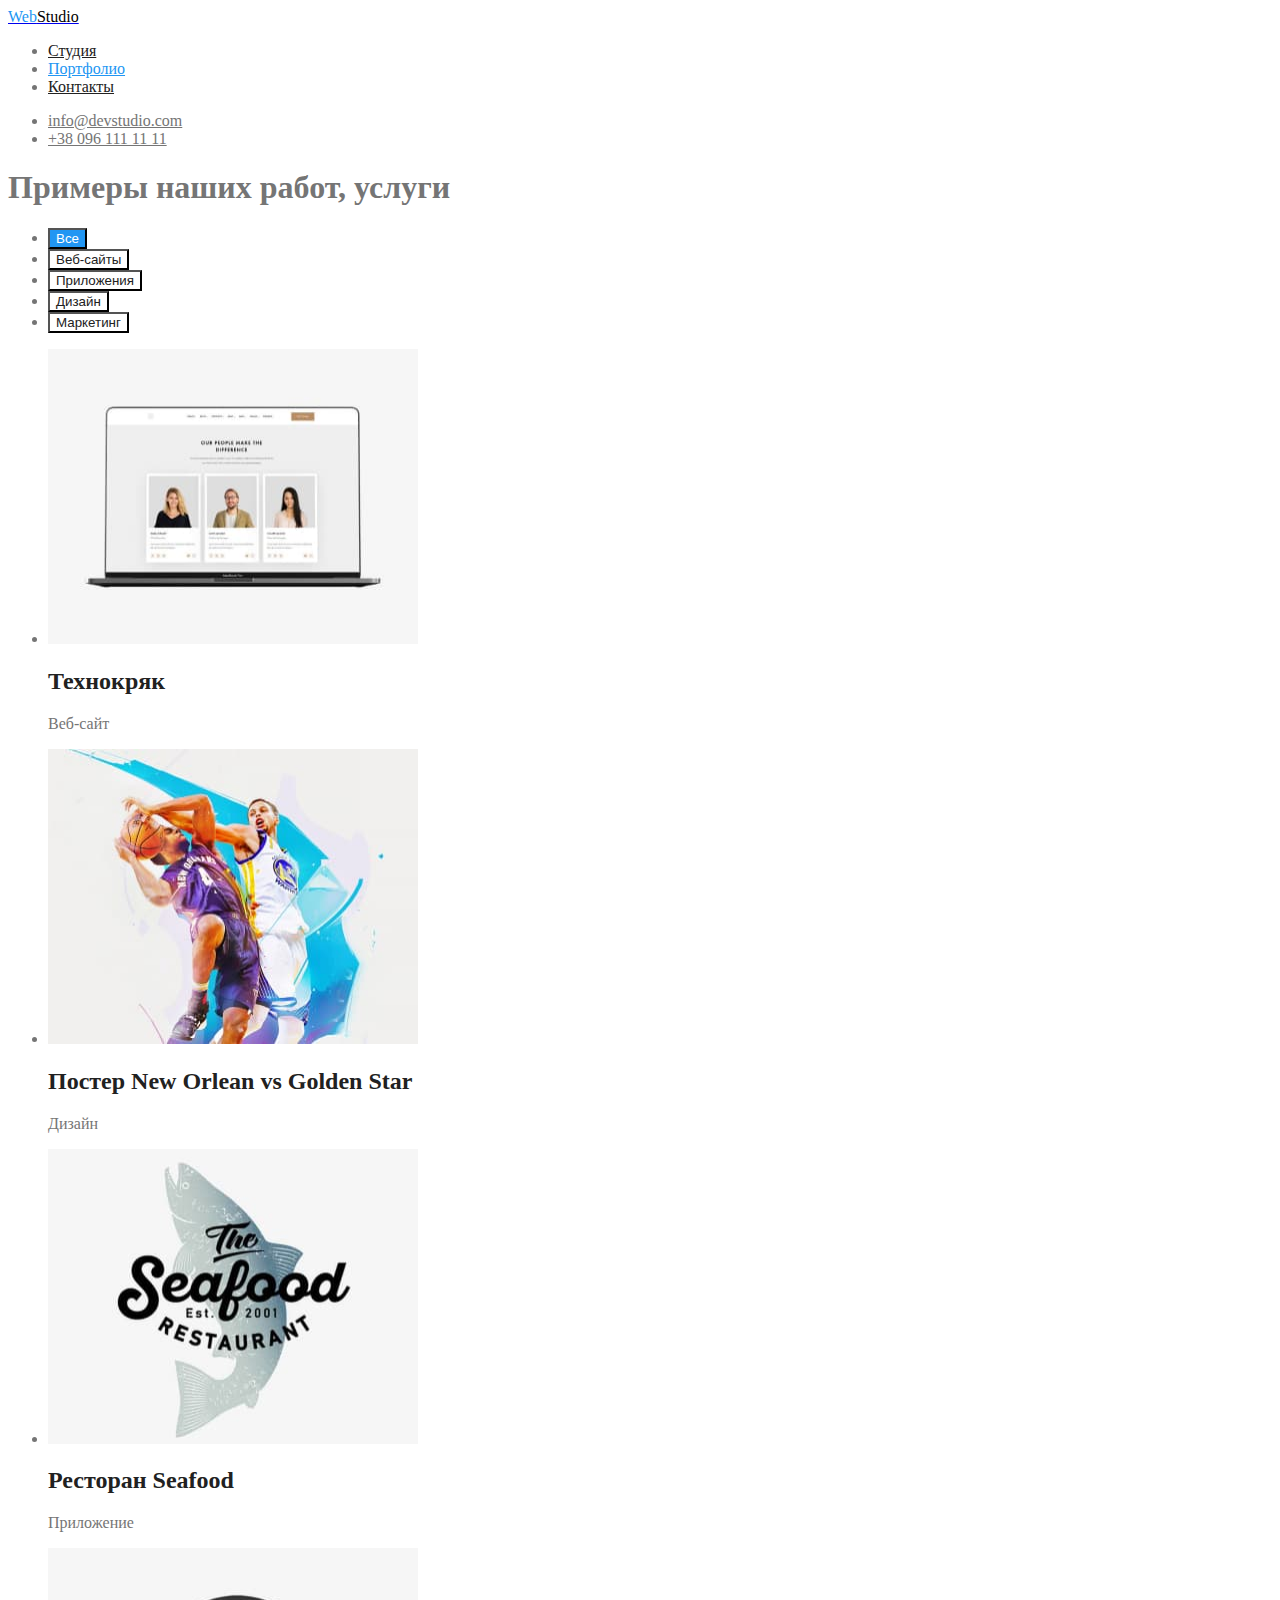
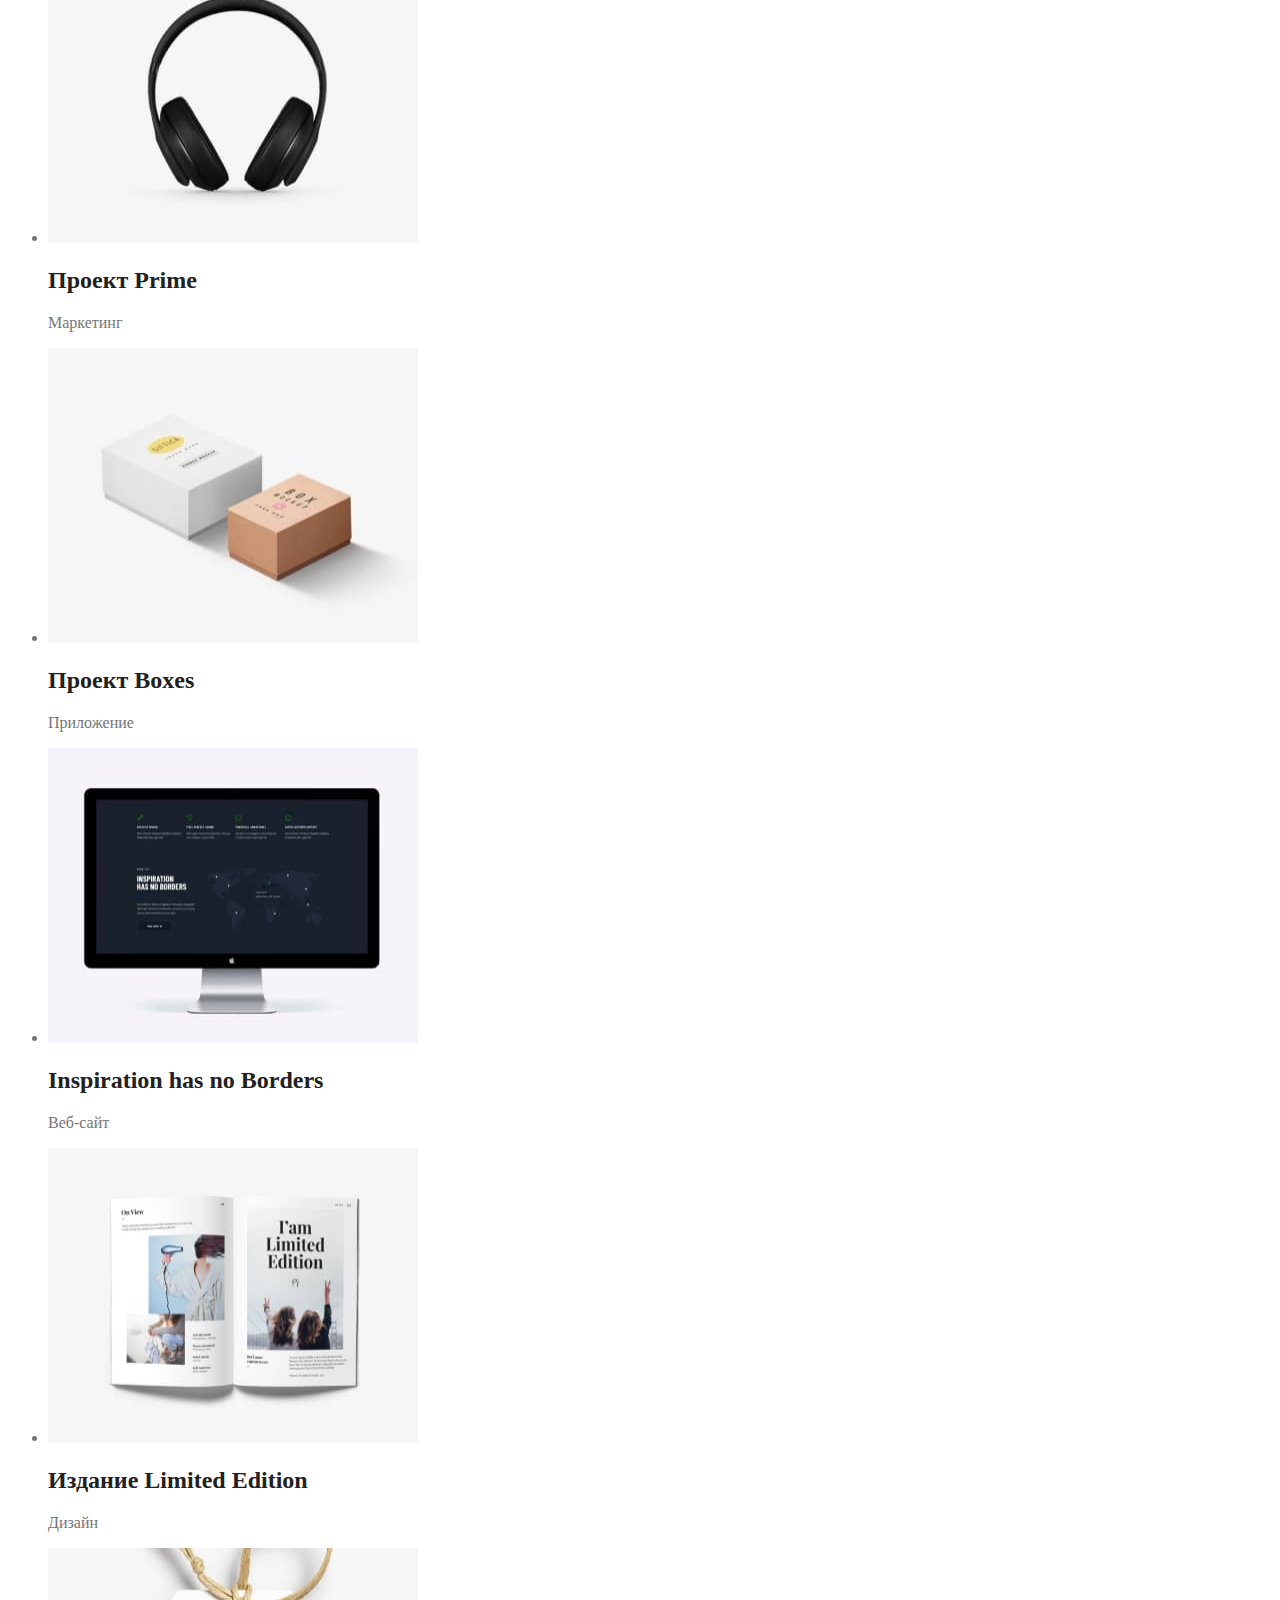
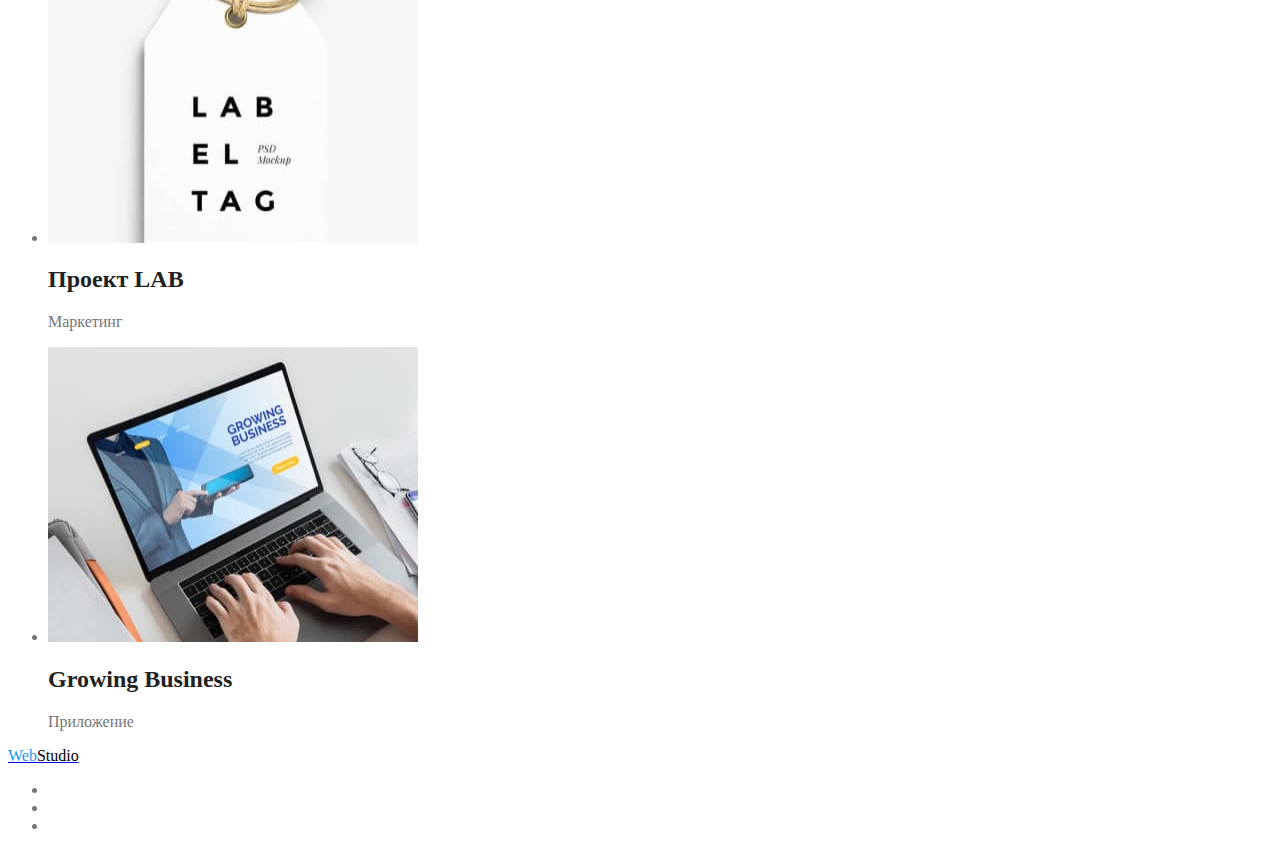
==== portfolio.html @ 3187aa0d "Links - buttons" ====
<!DOCTYPE html>
<html lang="en">
  <head>
    <meta charset="UTF-8" />
    <meta http-equiv="X-UA-Compatible" content="IE=edge" />
    <meta name="viewport" content="width=device-width, initial-scale=1.0" />
    <title>Портфолио</title>
    <link rel="stylesheet" href="./css/styles.css">
  </head>
  <body>
    <!-- Header -->
    <header>
      <a href="index.html" lang="en"><span class="logo-name-one">Web</span><span class="logo-name-two">Studio</span></a>
      <nav class="nav">
        <ul class="nav-list">
          <li><a href="" class="nav-list-item">Студия</a></li>
          <li><a href="./portfolio.html" class="nav-list-item current">Портфолио</a></li>
          <li><a href="" class="nav-list-item">Контакты</a></li>
        </ul>
      </nav>
      <ul class="contacts">
        <li><a href="mailto:info@devstudio.com" class="contacts-item">info@devstudio.com</a></li>
        <li><a href="tel:+380961111111" class="contacts-item">+38 096 111 11 11</a></li>
      </ul>
    </header>
    <!-- Main -->
    <main>
      <!-- Examples of our works -->
      <section>
        <!-- Hide this heading when you learn how to -->
        <h1>Примеры наших работ, услуги</h1>
        <ul>
          <li><button type="button" class="portfolio-button current">Все</button></li>
          <li><button type="button" class="portfolio-button">Веб-сайты</button></li>
          <li><button type="button" class="portfolio-button">Приложения</button></li>
          <li><button type="button" class="portfolio-button">Дизайн</button></li>
          <li><button type="button" class="portfolio-button">Маркетинг</button></li>
        </ul>
        <ul>
          <li>
            <img
              src="./images/portfolio-examples/technokriak.jpg"
              alt="Пример выполнения сайта Технокряк"
              width="370"
              height="295"
            />
            <h2  class="htp">Технокряк</h2>
            <p>Веб-сайт</p>
          </li>
          <li>
            <img
              src="./images/portfolio-examples/basketball.jpg"
              alt="Постер с двумя баскетболистами"
              width="370"
              height="295"
            />
            <h2 class="htp">Постер <span lang="en">New Orlean vs Golden Star</span></h2>
            <p>Дизайн</p>
          </li>
          <li>
            <img
              src="./images/portfolio-examples/restaurant.jpg"
              alt="Эмблема ресторана"
              width="370"
              height="295"
            />
            <h2 class="htp">Ресторан <span lang="en">Seafood</span></h2>
            <p>Приложение</p>
          </li>
          <li>
            <img
              src="./images/portfolio-examples/headphones.jpg"
              alt="Наушники"
              width="370"
              height="295"
            />
            <h2 class="htp">Проект <span lang="en">Prime</span></h2>
            <p>Маркетинг</p>
          </li>
          <li>
            <img
              src="./images/portfolio-examples/boxes.jpg"
              alt="Две коробки"
              width="370"
              height="295"
            />
            <h2 class="htp">Проект <span lang="en">Boxes</span></h2>
            <p>Приложение</p>
          </li>
          <li>
            <img
              src="./images/portfolio-examples/monitor.jpg"
              alt="Монитор компьютера"
              width="370"
              height="295"
            />
            <h2 lang="en" class="htp">Inspiration has no Borders</h2>
            <p>Веб-сайт</p>
          </li>
          <li>
            <img
              src="./images/portfolio-examples/limited-edition.jpg"
              alt="Разворот журнала"
              width="370"
              height="295"
            />
            <h2 class="htp">Издание <span lang="en">Limited Edition</span></h2>
            <p>Дизайн</p>
          </li>
          <li>
            <img
              src="./images/portfolio-examples/lab-project.jpg"
              alt="Имитация ценника"
              width="370"
              height="295"
            />
            <h2 class="htp">Проект <span lang="en">LAB</span></h2>
            <p>Маркетинг</p>
          </li>
          <li>
            <img
              src="./images/portfolio-examples/growing-business.jpg"
              alt="Руки на клавиатуре ноутбука"
              width="370"
              height="295"
            />
            <h2 lang="en" class="htp">Growing Business</h2>
            <p>Приложение</p>
          </li>
        </ul>
      </section>
    </main>
    <!-- Footer -->
    <footer>
      <a href="index.html" lang="en"><span class="logo-name-one">Web</span><span class="logo-name-two">Studio</span></a>
      <address>
        <ul>
          <li>
            <a
              href="https://goo.gl/maps/o1qzPbgA9d3HTLMZ9"
              target="_blank"
              rel="noopener noreferrer"
              class="google-maps-address"
              >г. Киев, пр-т Леси Украинки, 26</a
            >
          </li>
          <li><a href="mailto:info@example.com" class="virtual-address-link">info@example.com</a></li>
          <li><a href="tel:+380991111111" class="virtual-address-link">+38 099 111 11 11</a></li>
        </ul>
      </address>
    </footer>
  </body>
</html>
---- css/styles.css ----
/* main text color #757575; */
/* title text color #212121; */
/* primary white color #ffffff; */
/* accent color #2196F3; */

:root {
    --main-text-color: #757575;
    --title-text-color: #212121;
    --primary-white-color: #ffffff;
    --accent-color: #2196F3;
}
body {
    color: var(--main-text-color)
}
/* Header */
.logo-name-one {
    color: var(--accent-color);
}
.logo-name-two {
    color: #000000;
}
.nav-list-item {
    color: var(--title-text-color);
}
.nav-list-item:hover, .nav-list-item:focus {
    color: var(--accent-color);
}
.nav-list-item.current {
    color: var(--accent-color)
}
.contacts-item {
    color: var(--main-text-color);
}
.contacts-item:hover, .contacts-item:focus {
    color: var(--accent-color);
}
.contacts-item.current {
    color: var(--accent-color);
}
/* Hero */
.hero-title {
    color: var(--primary-white-color);
}
.button-hero {
    color: var(--primary-white-color);
    background-color: var(--accent-color);
}
/* Why us */
.hts, .htp {
    color: var(--title-text-color);
}
.hts-list-item-name {
    color: var(--title-text-color)
}
/* What we do */
/* Our team */
.hts-employee {
    color: var(--title-text-color)
}
/* Footer */
.google-maps-address {
    color: var(--primary-white-color);
}
.virtual-address-link {
    color: rgba(255, 255, 255, 0.6);
}
/* Examples of our works */
.portfolio-button {
    color: var(--title-text-color);
    background-color: var(--primary-white-color);
}
.portfolio-button:hover, .portfolio-button:focus {
    color: var(--primary-white-color);
    background-color: var(--accent-color);
}
.portfolio-button.current {
    color: var(--primary-white-color);
    background-color: var(--accent-color); 
}
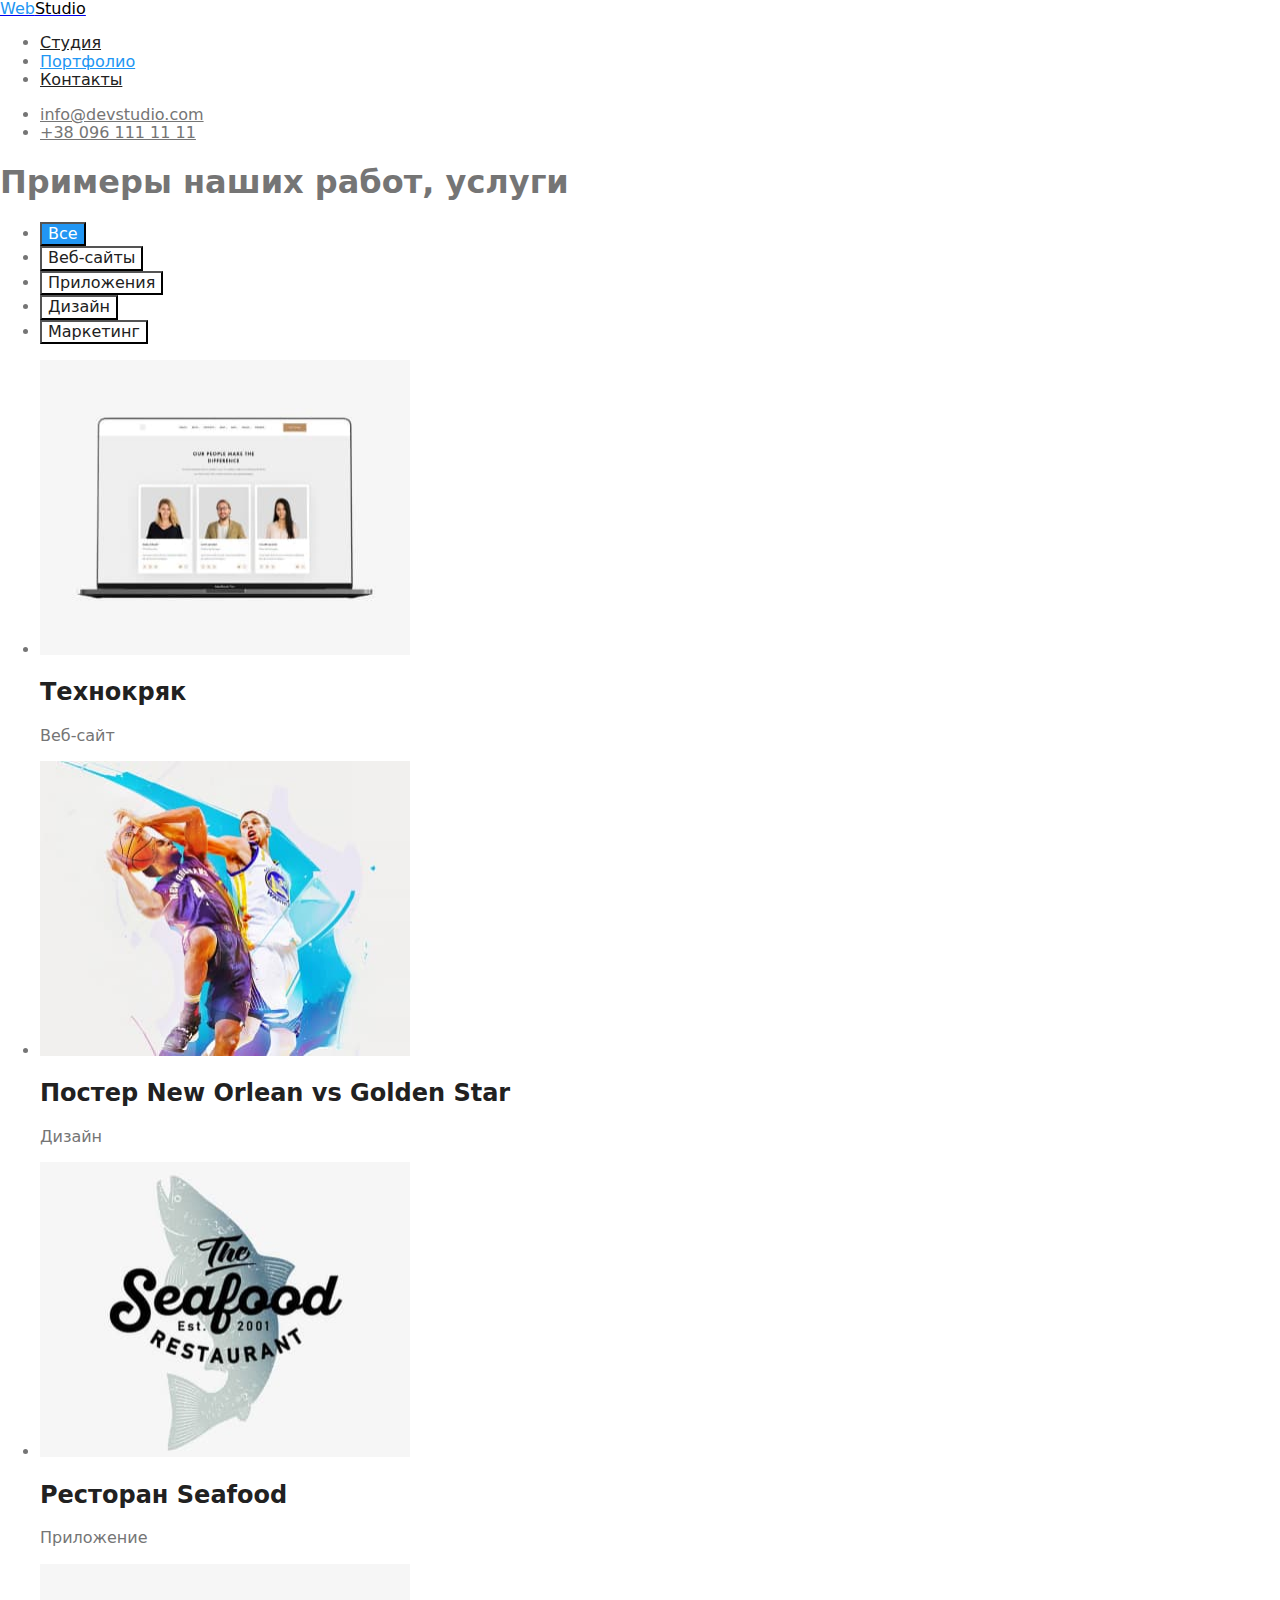
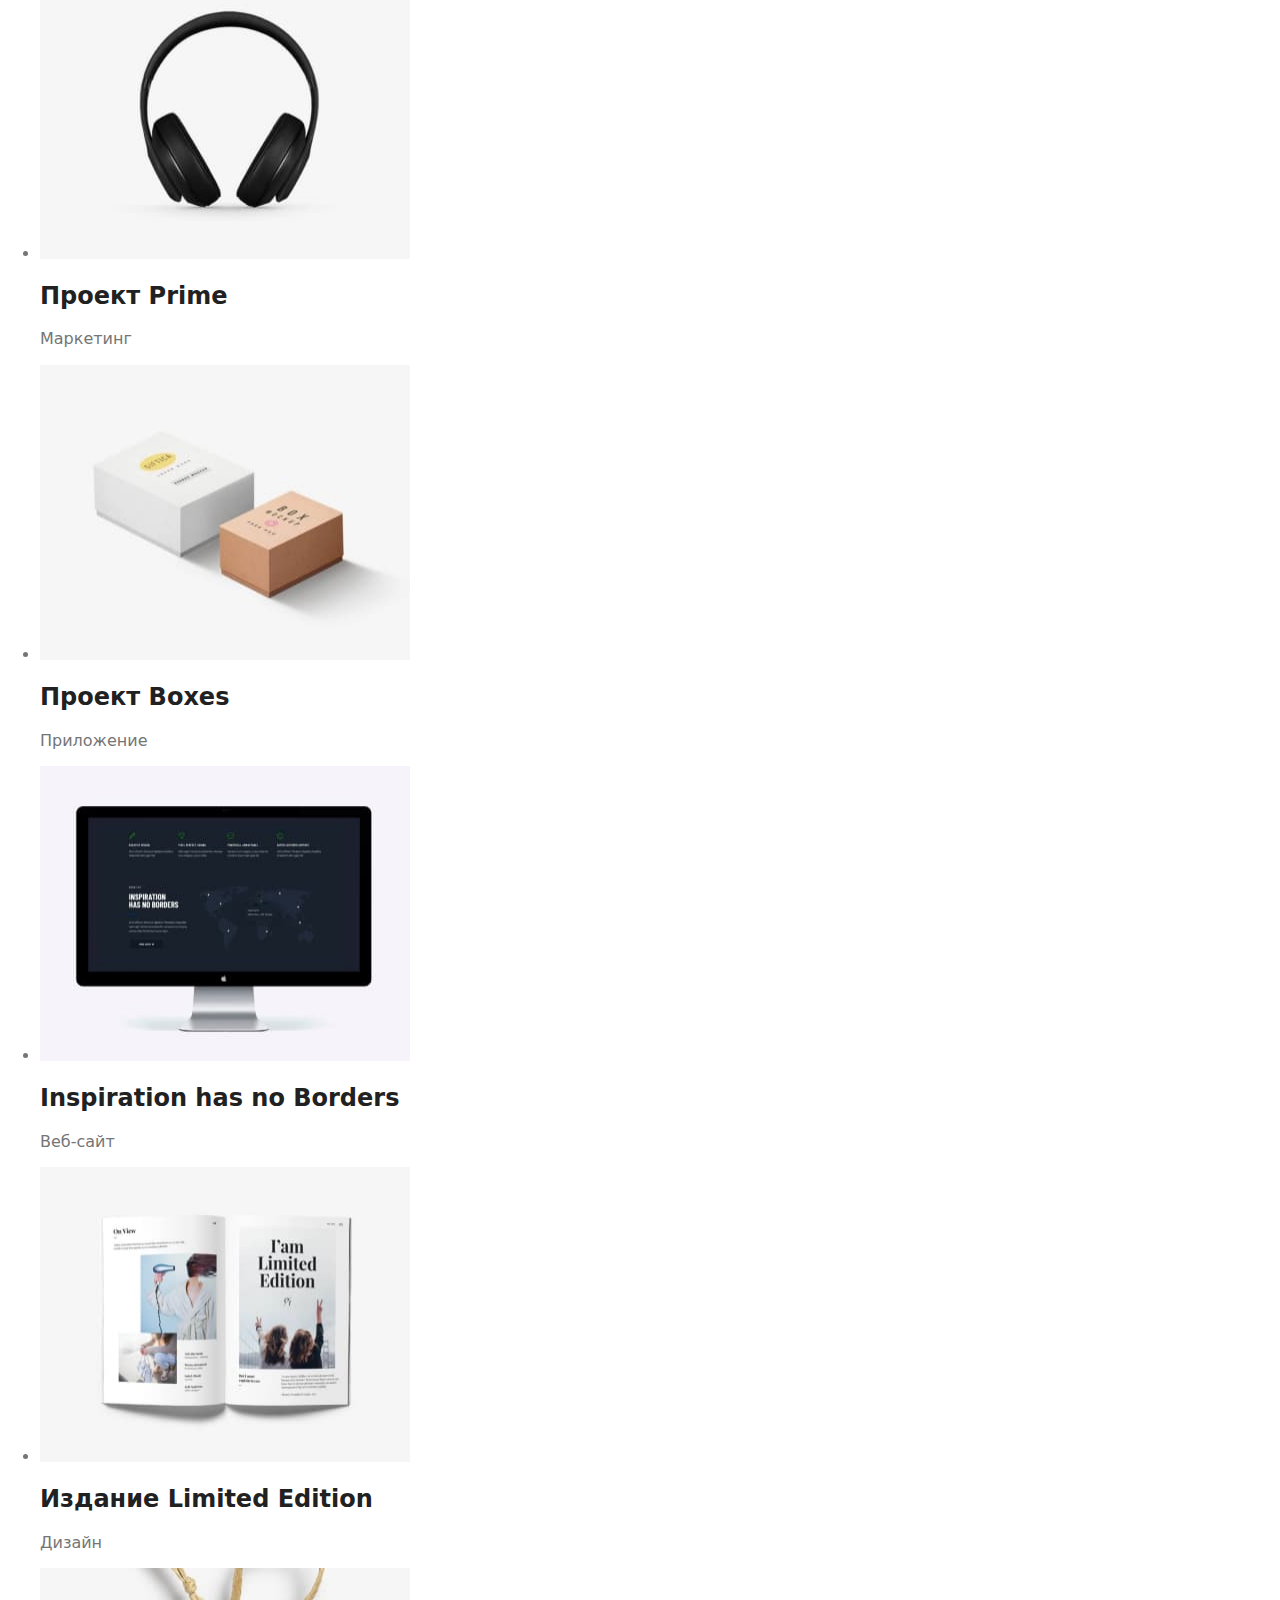
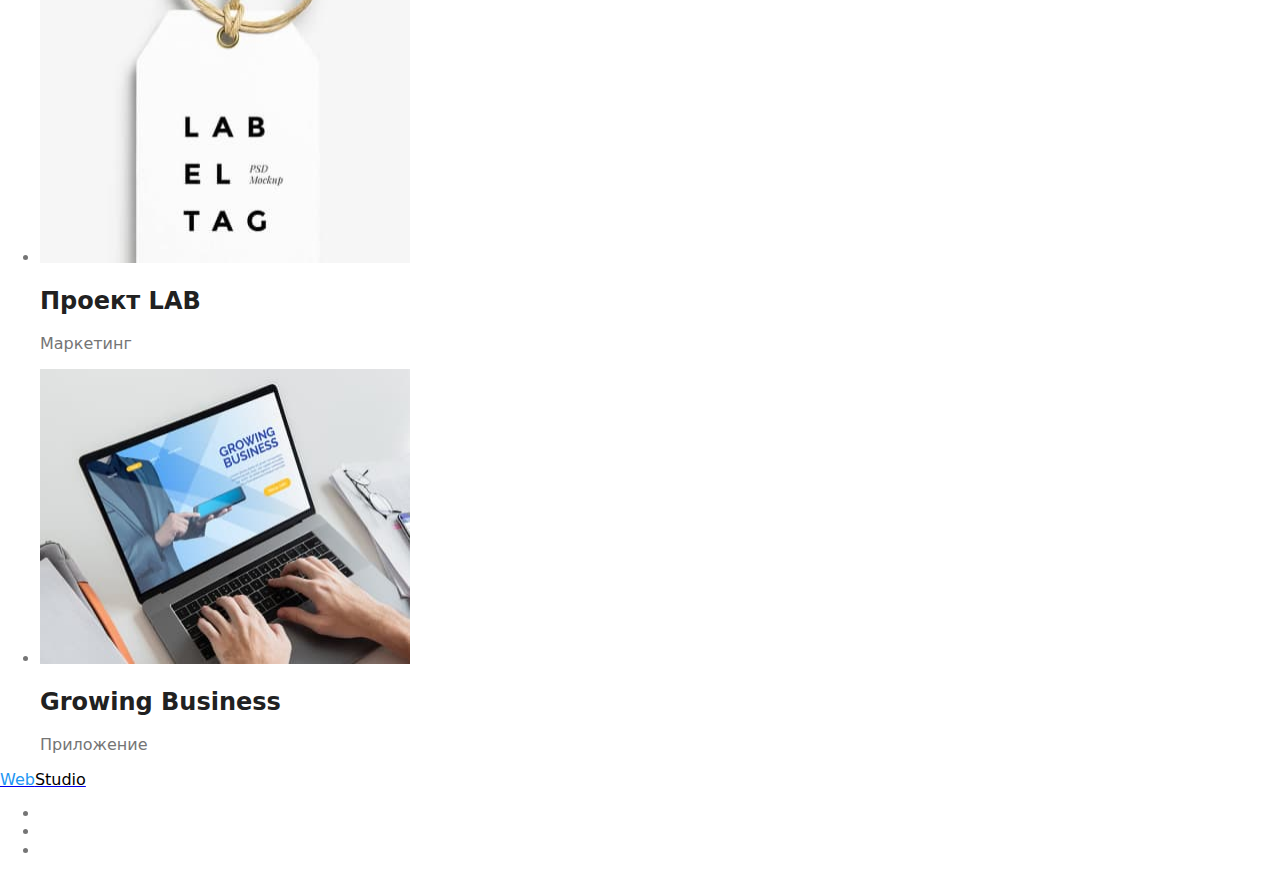
==== commit 61aade53: "Added CDN tp main and portfolio" ====
--- a/portfolio.html
+++ b/portfolio.html
@@ -5,12 +5,16 @@
     <meta http-equiv="X-UA-Compatible" content="IE=edge" />
     <meta name="viewport" content="width=device-width, initial-scale=1.0" />
     <title>Портфолио</title>
+    <link
+      rel="stylesheet"
+      href="https://cdnjs.cloudflare.com/ajax/libs/modern-normalize/1.0.0/modern-normalize.min.css"
+    />
     <link rel="stylesheet" href="./css/styles.css">
   </head>
   <body>
     <!-- Header -->
     <header>
-      <a href="index.html" lang="en"><span class="logo-name-one">Web</span><span class="logo-name-two">Studio</span></a>
+      <a href="index.html" lang="en" class="logo"><span class="logo-name-one">Web</span><span class="logo-name-two">Studio</span></a>
       <nav class="nav">
         <ul class="nav-list">
           <li><a href="" class="nav-list-item">Студия</a></li>
@@ -132,7 +136,7 @@
     </main>
     <!-- Footer -->
     <footer>
-      <a href="index.html" lang="en"><span class="logo-name-one">Web</span><span class="logo-name-two">Studio</span></a>
+      <a href="index.html" lang="en" class="logo"><span class="logo-name-one">Web</span><span class="logo-name-two">Studio</span></a>
       <address>
         <ul>
           <li>
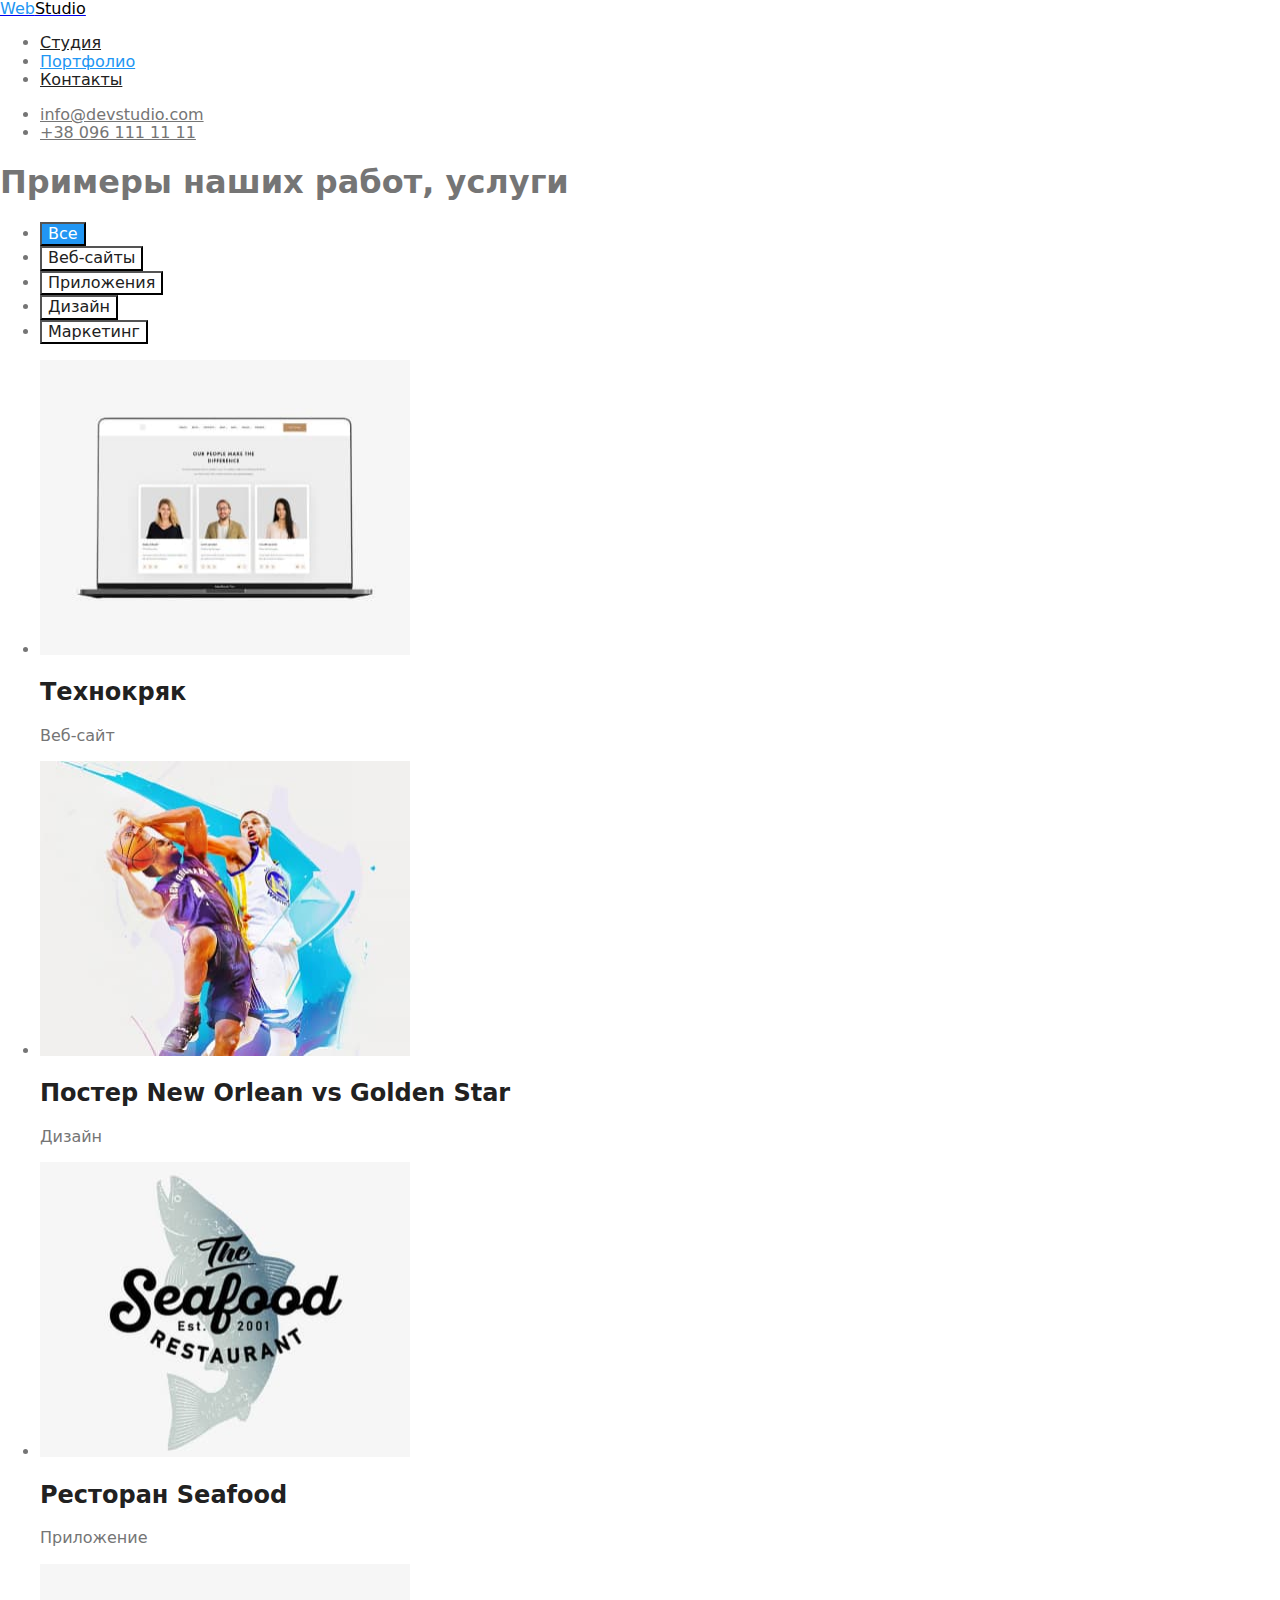
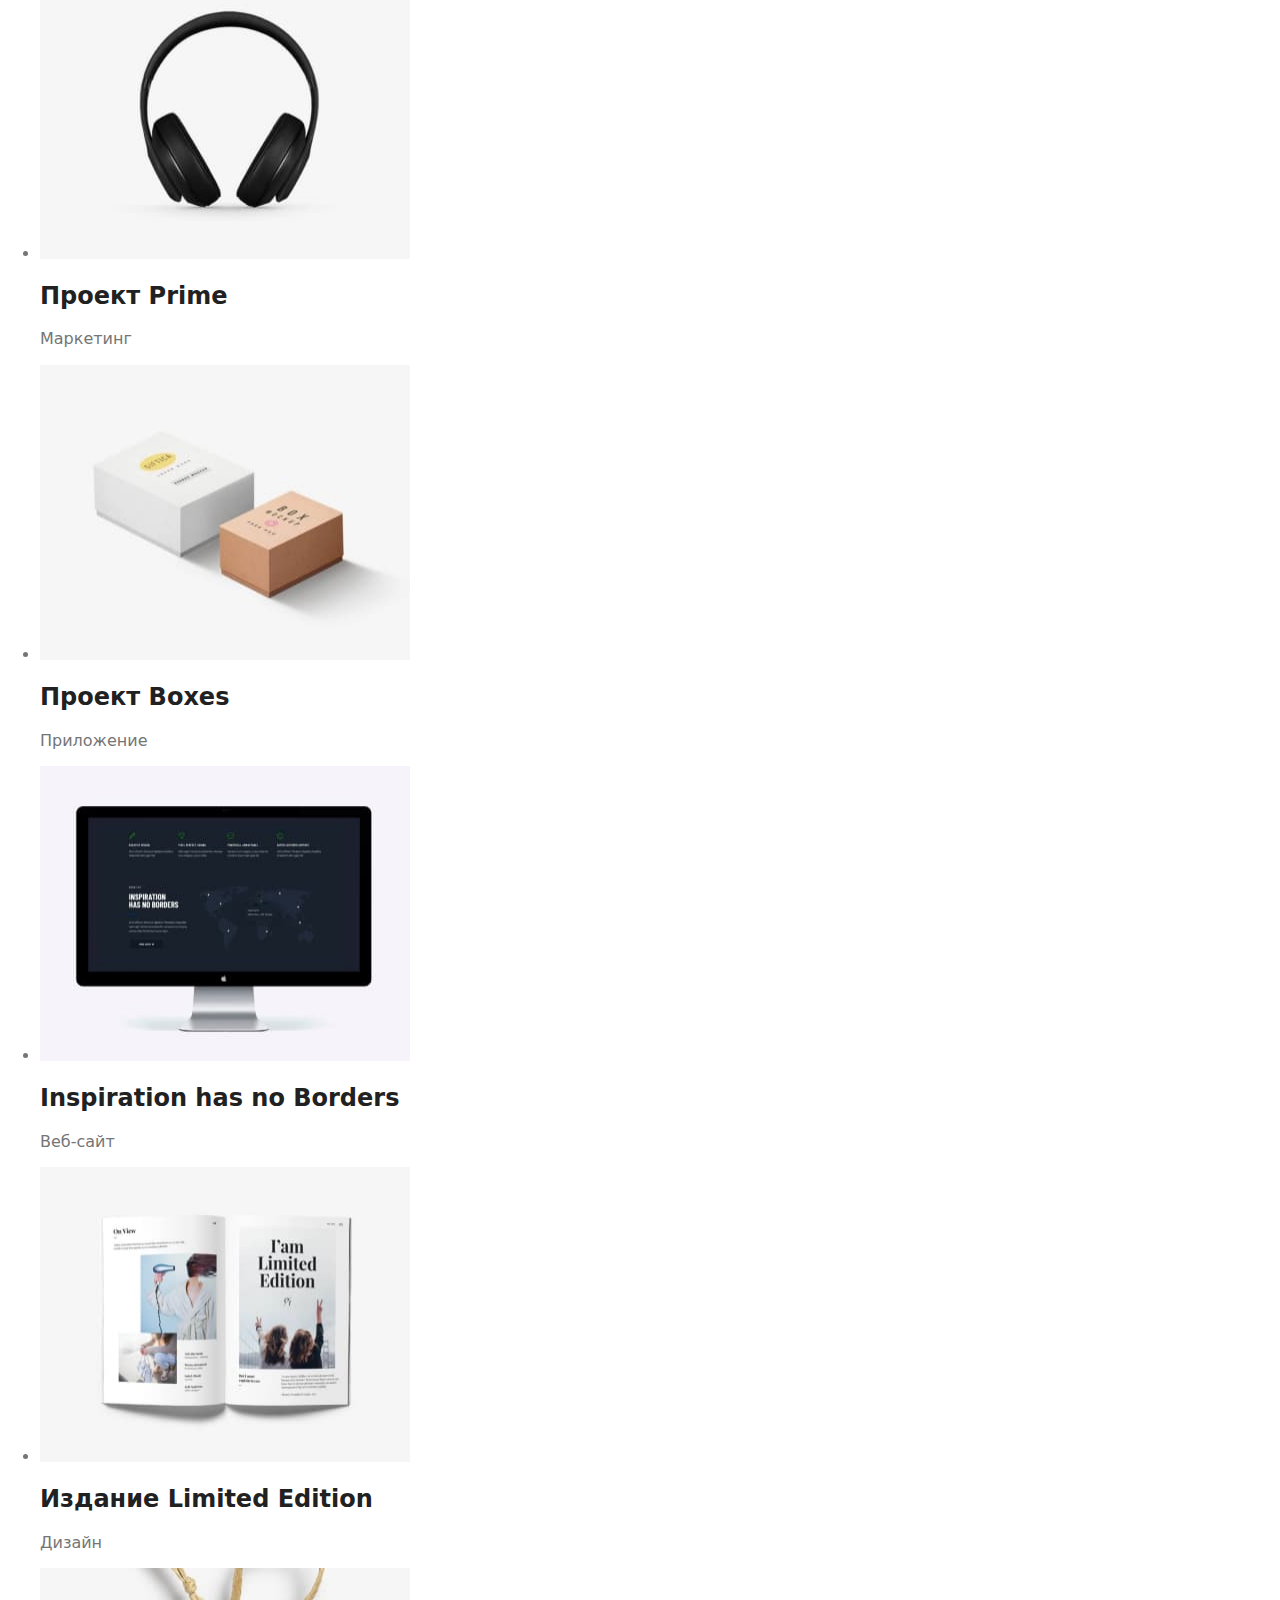
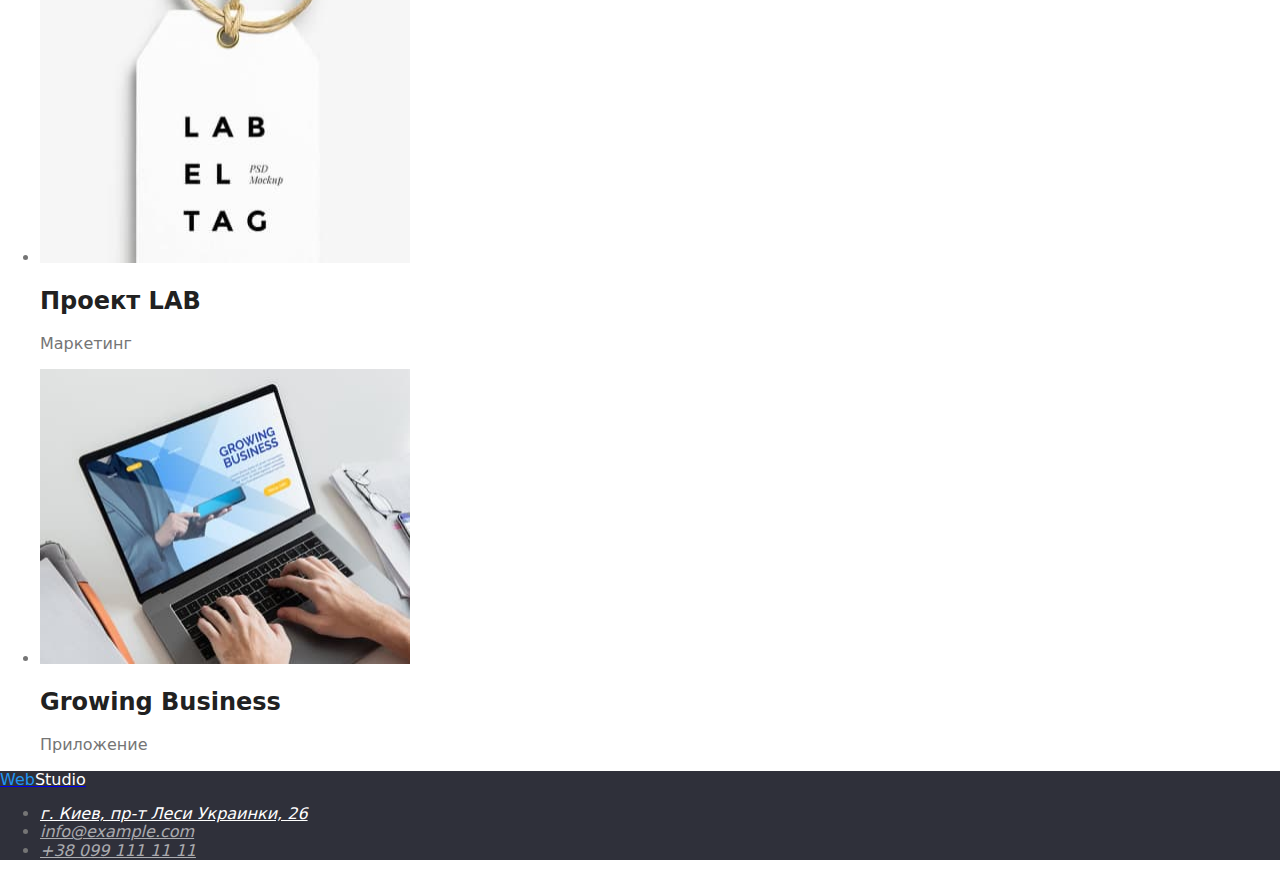
==== commit abd6a407: "Colors" ====
--- a/portfolio.html
+++ b/portfolio.html
@@ -9,6 +9,8 @@
       rel="stylesheet"
       href="https://cdnjs.cloudflare.com/ajax/libs/modern-normalize/1.0.0/modern-normalize.min.css"
     />
+    <link rel="preconnect" href="https://fonts.gstatic.com">
+<link href="https://fonts.googleapis.com/css2?family=Raleway:wght@700&family=Roboto:wght@400;500;700;900&display=swap" rel="stylesheet">
     <link rel="stylesheet" href="./css/styles.css">
   </head>
   <body>
@@ -135,7 +137,7 @@
       </section>
     </main>
     <!-- Footer -->
-    <footer>
+    <footer class="footer">
       <a href="index.html" lang="en" class="logo"><span class="logo-name-one">Web</span><span class="logo-name-two">Studio</span></a>
       <address>
         <ul>
--- a/css/styles.css
+++ b/css/styles.css
@@ -8,6 +8,7 @@
     --title-text-color: #212121;
     --primary-white-color: #ffffff;
     --accent-color: #2196F3;
+    --temporary-bgc: #2F303A;
 }
 body {
     color: var(--main-text-color)
@@ -37,13 +38,20 @@
 .contacts-item.current {
     color: var(--accent-color);
 }
-/* Hero */
+/* Hero, bgc temporary */
+.hero {
+    background-color: var(--temporary-bgc);
+}
 .hero-title {
     color: var(--primary-white-color);
 }
-.button-hero {
+.hero-button {
     color: var(--primary-white-color);
     background-color: var(--accent-color);
+}
+.hero-button:hover, .hero-button:focus {
+    color: var(--accent-color);
+    background-color: var(--primary-white-color);
 }
 /* Why us */
 .hts, .htp {
@@ -58,6 +66,15 @@
     color: var(--title-text-color)
 }
 /* Footer */
+.footer {
+    background-color: var(--temporary-bgc);
+}
+.footer .logo-name-two {
+    color: var(--primary-white-color);
+}
+.google-maps-address:hover, .google-maps-address:focus, .virtual-address-link:hover, .virtual-address-link:focus  {
+    color: var(--accent-color);
+}
 .google-maps-address {
     color: var(--primary-white-color);
 }
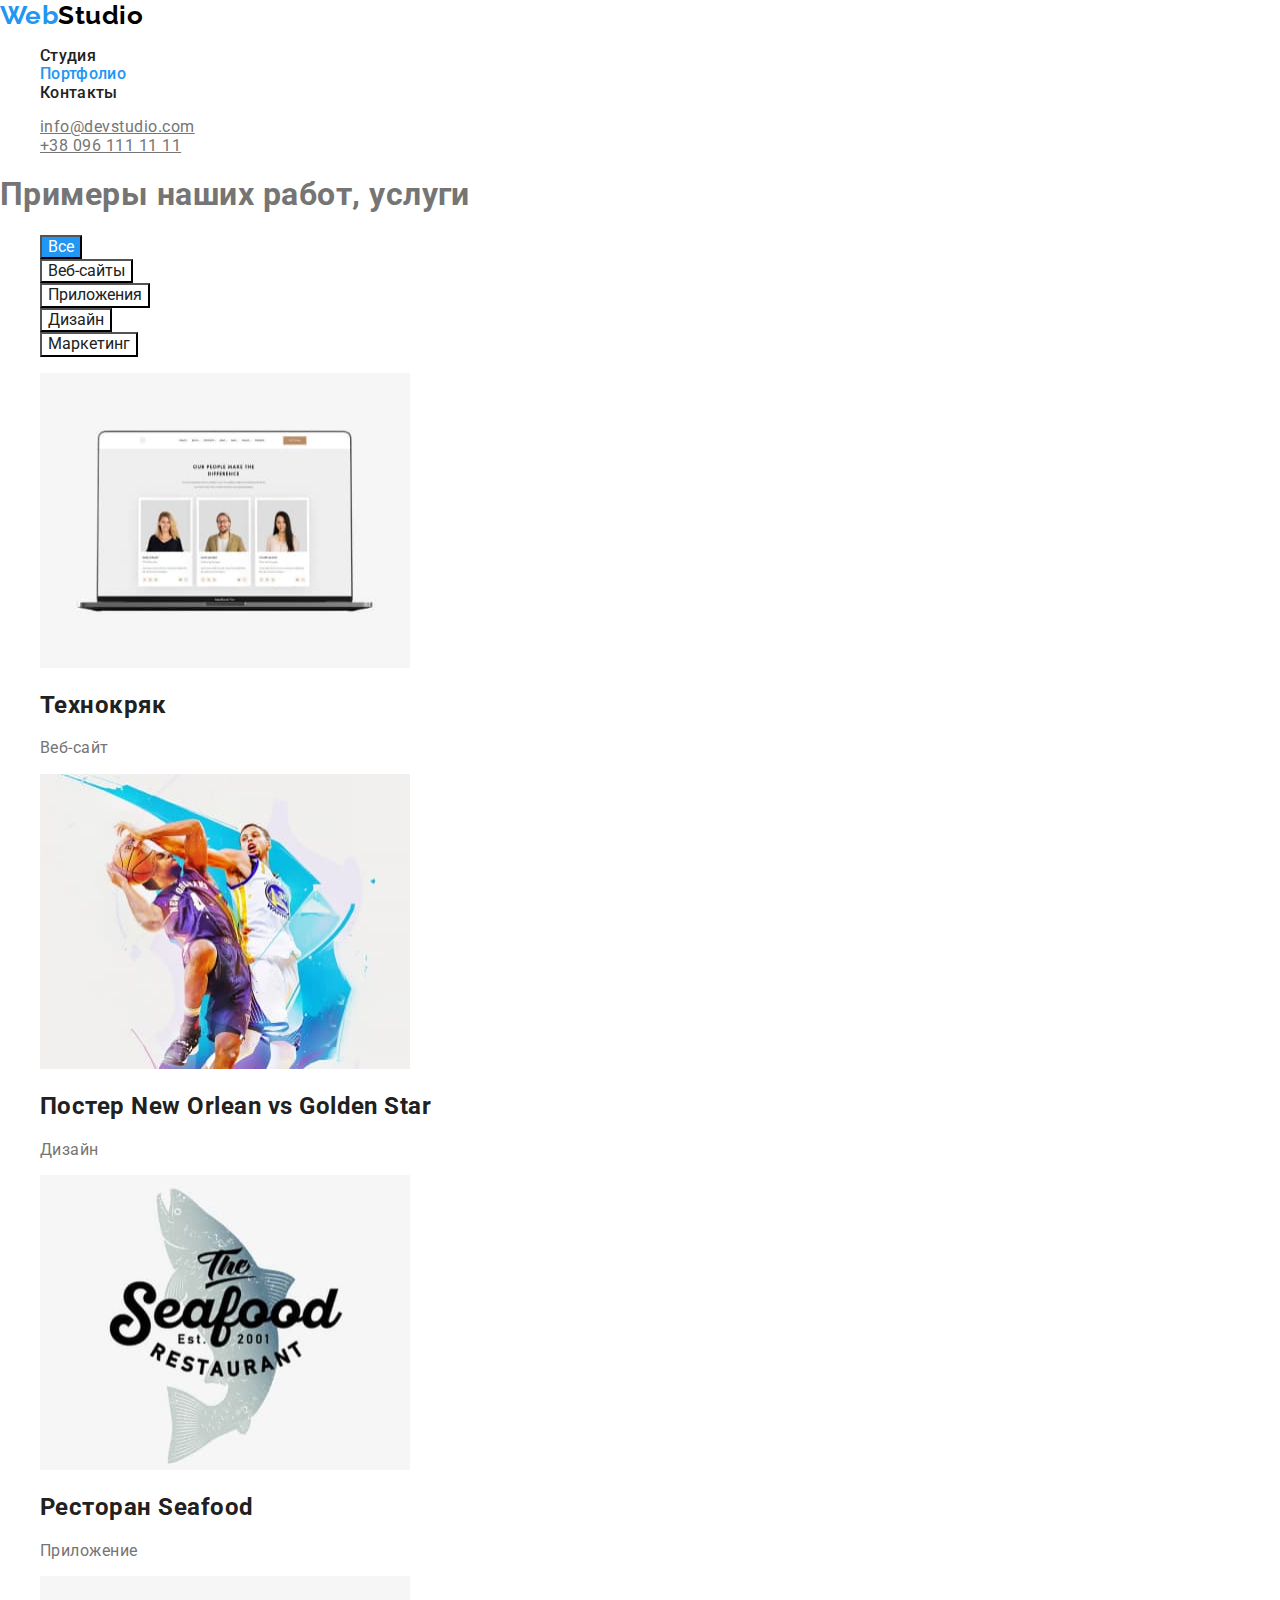
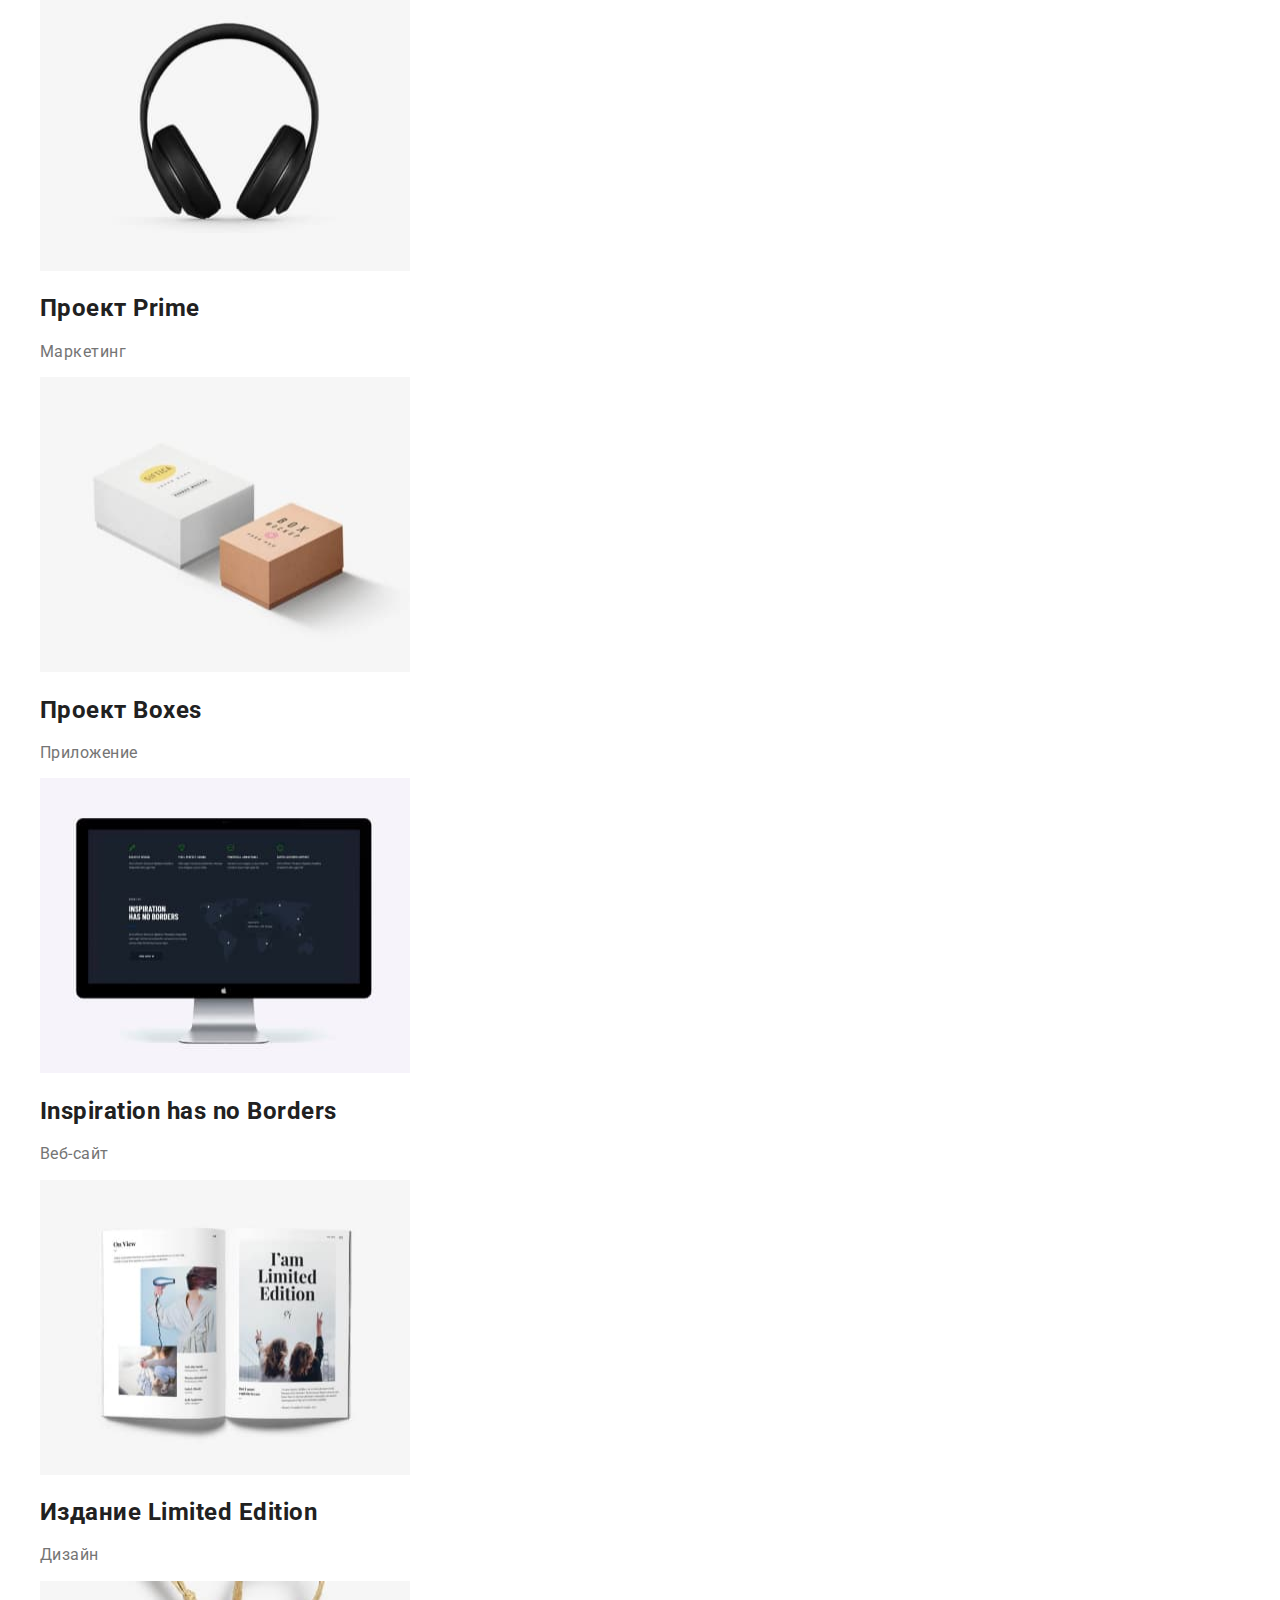
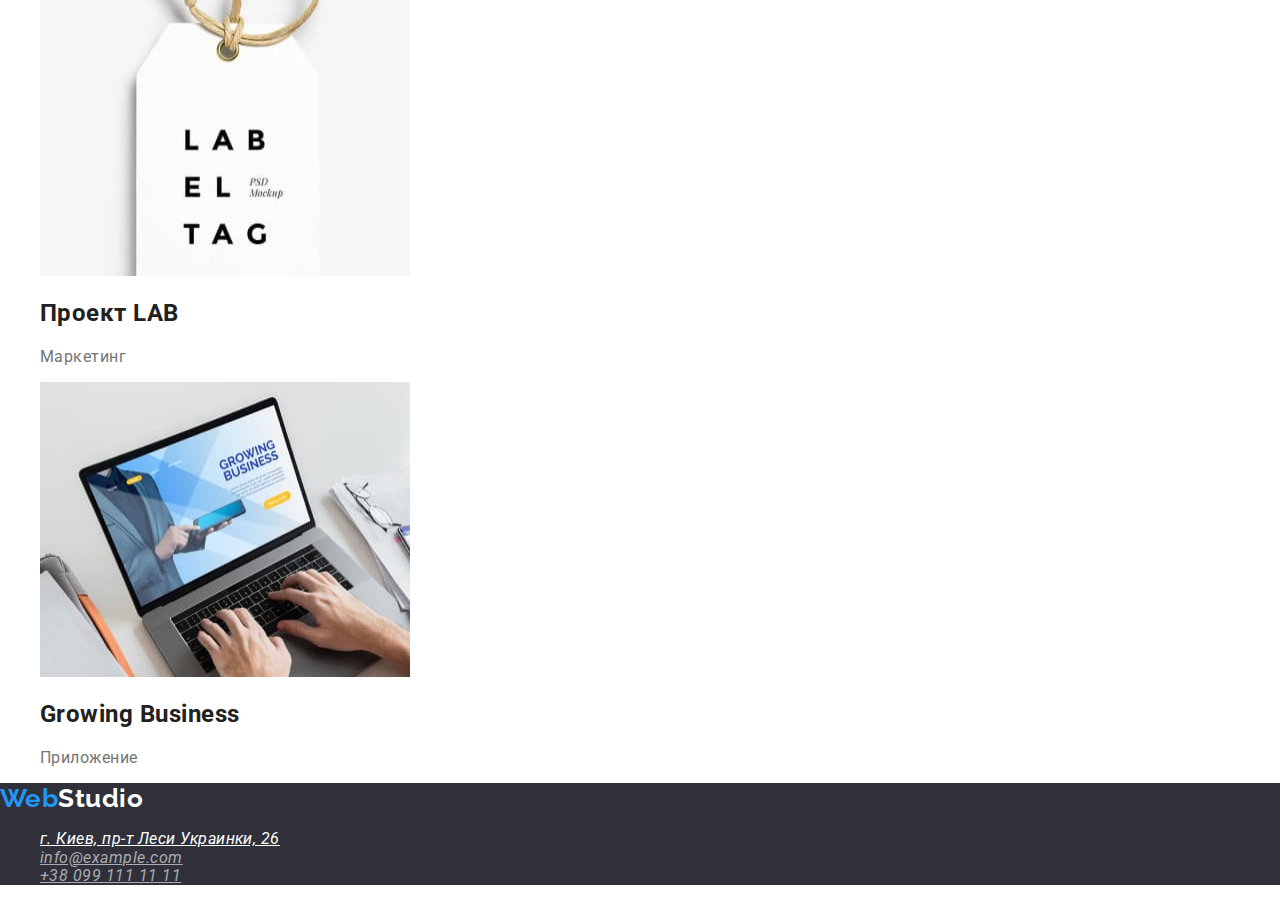
==== commit 02f34cfb: "F*ing list" ====
--- a/portfolio.html
+++ b/portfolio.html
@@ -18,13 +18,13 @@
     <header>
       <a href="index.html" lang="en" class="logo"><span class="logo-name-one">Web</span><span class="logo-name-two">Studio</span></a>
       <nav class="nav">
-        <ul class="nav-list">
-          <li><a href="" class="nav-list-item">Студия</a></li>
-          <li><a href="./portfolio.html" class="nav-list-item current">Портфолио</a></li>
-          <li><a href="" class="nav-list-item">Контакты</a></li>
+        <ul class="list">
+          <li><a href="" class="nav-item">Студия</a></li>
+          <li><a href="./portfolio.html" class="nav-item current">Портфолио</a></li>
+          <li><a href="" class="nav-item">Контакты</a></li>
         </ul>
       </nav>
-      <ul class="contacts">
+      <ul class="contacts list">
         <li><a href="mailto:info@devstudio.com" class="contacts-item">info@devstudio.com</a></li>
         <li><a href="tel:+380961111111" class="contacts-item">+38 096 111 11 11</a></li>
       </ul>
@@ -35,14 +35,14 @@
       <section>
         <!-- Hide this heading when you learn how to -->
         <h1>Примеры наших работ, услуги</h1>
-        <ul>
+        <ul class="list">
           <li><button type="button" class="portfolio-button current">Все</button></li>
           <li><button type="button" class="portfolio-button">Веб-сайты</button></li>
           <li><button type="button" class="portfolio-button">Приложения</button></li>
           <li><button type="button" class="portfolio-button">Дизайн</button></li>
           <li><button type="button" class="portfolio-button">Маркетинг</button></li>
         </ul>
-        <ul>
+        <ul class="list">
           <li>
             <img
               src="./images/portfolio-examples/technokriak.jpg"
@@ -140,7 +140,7 @@
     <footer class="footer">
       <a href="index.html" lang="en" class="logo"><span class="logo-name-one">Web</span><span class="logo-name-two">Studio</span></a>
       <address>
-        <ul>
+        <ul class="list">
           <li>
             <a
               href="https://goo.gl/maps/o1qzPbgA9d3HTLMZ9"
--- a/css/styles.css
+++ b/css/styles.css
@@ -11,22 +11,40 @@
     --temporary-bgc: #2F303A;
 }
 body {
-    color: var(--main-text-color)
+    color: var(--main-text-color);
+    font-family: Roboto, sans-serif;
+    letter-spacing: 0.03em;
 }
-/* Header */
+.list {
+    list-style-type: none;
+}
+/* Header: logo */
+.logo {
+    font-family: Raleway, sans-serif;
+    font-weight: 700;
+    font-size: 26px;
+    line-height: 1.19;
+    text-decoration: none;
+}
 .logo-name-one {
     color: var(--accent-color);
 }
 .logo-name-two {
     color: #000000;
 }
-.nav-list-item {
+/* Header: navigation */
+.nav-item {
     color: var(--title-text-color);
+    font-weight: 500;
+    line-height: 1.14;
+    letter-spacing: 0.02em;
+    text-decoration: none;
+    list-style: none;
 }
-.nav-list-item:hover, .nav-list-item:focus {
+.nav-item:hover, .nav-item:focus {
     color: var(--accent-color);
 }
-.nav-list-item.current {
+.nav-item.current {
     color: var(--accent-color)
 }
 .contacts-item {
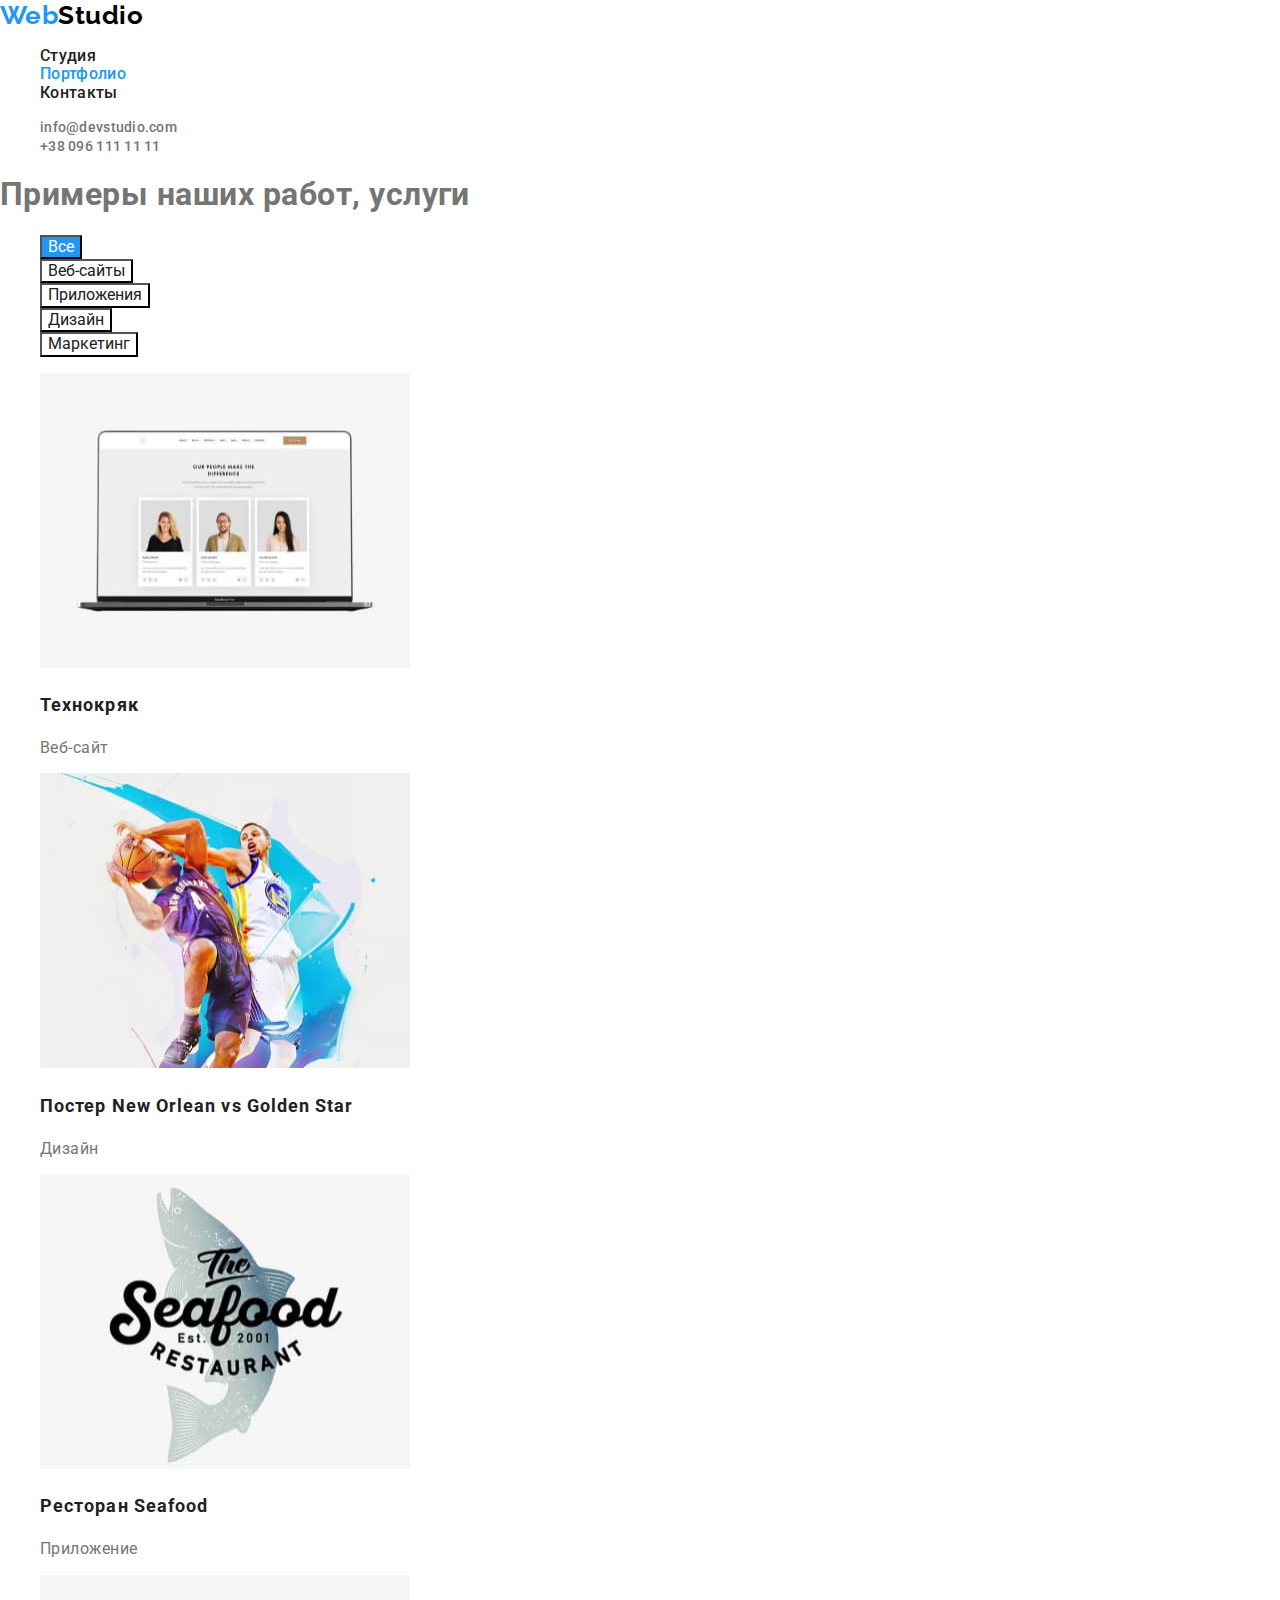
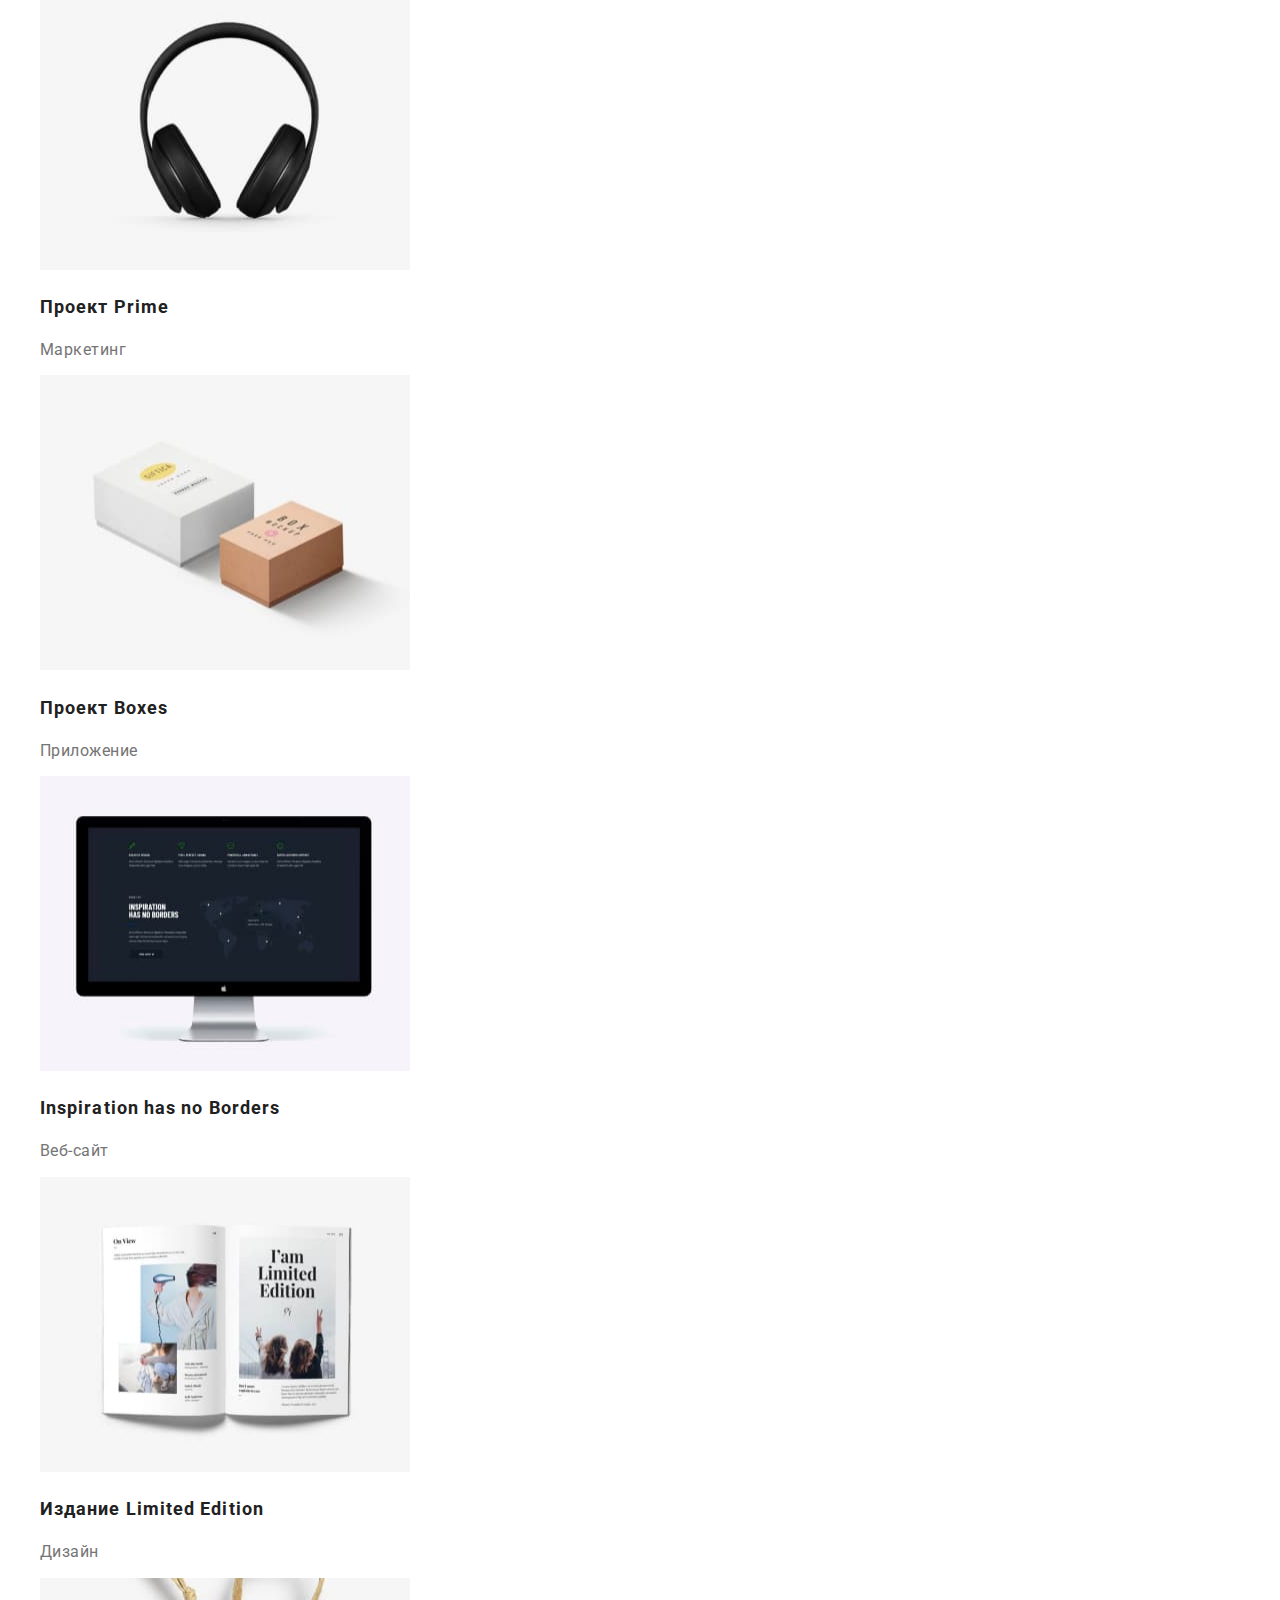
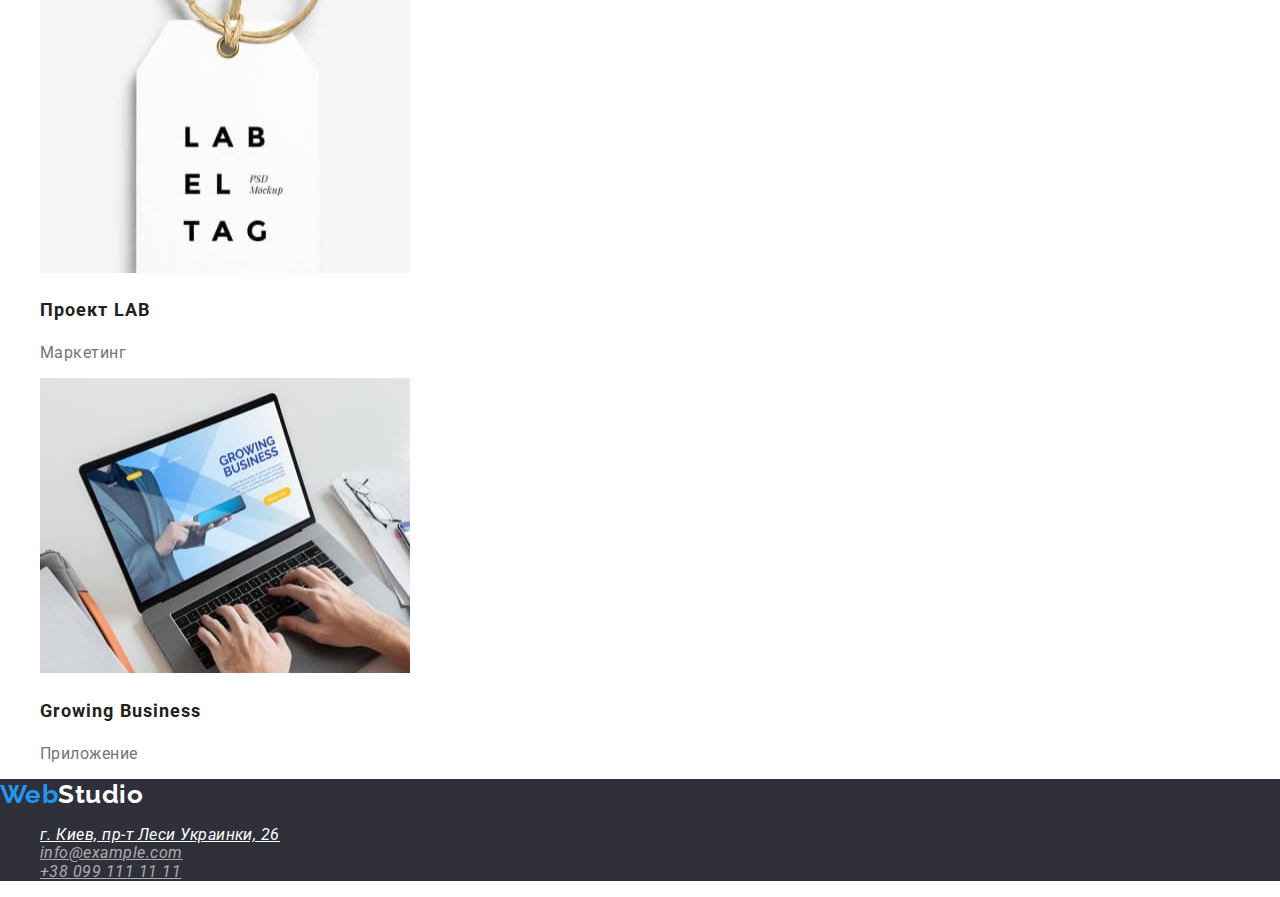
==== commit 9c54d109: "Our team, what we do" ====
--- a/portfolio.html
+++ b/portfolio.html
@@ -19,7 +19,7 @@
       <a href="index.html" lang="en" class="logo"><span class="logo-name-one">Web</span><span class="logo-name-two">Studio</span></a>
       <nav class="nav">
         <ul class="list">
-          <li><a href="" class="nav-item">Студия</a></li>
+          <li><a href="./index.html" class="nav-item">Студия</a></li>
           <li><a href="./portfolio.html" class="nav-item current">Портфолио</a></li>
           <li><a href="" class="nav-item">Контакты</a></li>
         </ul>
@@ -50,7 +50,7 @@
               width="370"
               height="295"
             />
-            <h2  class="htp">Технокряк</h2>
+            <h2 class="htp">Технокряк</h2>
             <p>Веб-сайт</p>
           </li>
           <li>
--- a/css/styles.css
+++ b/css/styles.css
@@ -39,7 +39,6 @@
     line-height: 1.14;
     letter-spacing: 0.02em;
     text-decoration: none;
-    list-style: none;
 }
 .nav-item:hover, .nav-item:focus {
     color: var(--accent-color);
@@ -49,6 +48,11 @@
 }
 .contacts-item {
     color: var(--main-text-color);
+    font-weight: 500;
+    font-size: 14px;
+    line-height: 1.14;
+    letter-spacing: 0.02em;
+    text-decoration: none;
 }
 .contacts-item:hover, .contacts-item:focus {
     color: var(--accent-color);
@@ -62,10 +66,24 @@
 }
 .hero-title {
     color: var(--primary-white-color);
+    font-weight: 900;
+    font-size: 44px;
+    line-height: 1.36;
+    text-align: center;
+    letter-spacing: 0.06em;
+    text-transform: uppercase;
 }
 .hero-button {
     color: var(--primary-white-color);
     background-color: var(--accent-color);
+    font-family: Roboto;
+    font-weight: 700;
+    font-size: 16px;
+    line-height: 1.87;
+    display: flex;
+    align-items: center;
+    text-align: center;
+    letter-spacing: 0.06em;
 }
 .hero-button:hover, .hero-button:focus {
     color: var(--accent-color);
@@ -75,13 +93,41 @@
 .hts, .htp {
     color: var(--title-text-color);
 }
+.hts {
+    font-weight: 700;
+    font-size: 36px;
+    line-height: 1.16;
+    text-align: center;
+    letter-spacing: 0.03em;
+}
 .hts-list-item-name {
-    color: var(--title-text-color)
+    color: var(--title-text-color);
+    font-weight: 700;
+    font-size: 14px;
+    line-height: 1.14;
+    letter-spacing: 0.03em;
+    text-transform: uppercase;
+}
+.hts-list-item-content {
+    font-size: 14px;
+    line-height: 1.71;
+    letter-spacing: 0.03em;
 }
 /* What we do */
 /* Our team */
 .hts-employee {
-    color: var(--title-text-color)
+    color: var(--title-text-color);
+    font-weight: 500;
+    font-size: 16px;
+    line-height: 1.18;
+    text-align: center;
+    letter-spacing: 0.03em;
+}
+.hts-employee-job {
+    font-size: 16px;
+    line-height: 1.18;
+    text-align: center;
+    letter-spacing: 0.03em;
 }
 /* Footer */
 .footer {
@@ -99,7 +145,7 @@
 .virtual-address-link {
     color: rgba(255, 255, 255, 0.6);
 }
-/* Examples of our works */
+/* Examples of our works:buttons */
 .portfolio-button {
     color: var(--title-text-color);
     background-color: var(--primary-white-color);
@@ -111,4 +157,11 @@
 .portfolio-button.current {
     color: var(--primary-white-color);
     background-color: var(--accent-color); 
+}
+/* Examples of our works: content blocks */
+.htp {
+    font-weight: 700;
+    font-size: 18px;
+    line-height: 2;
+    letter-spacing: 0.06em;
 }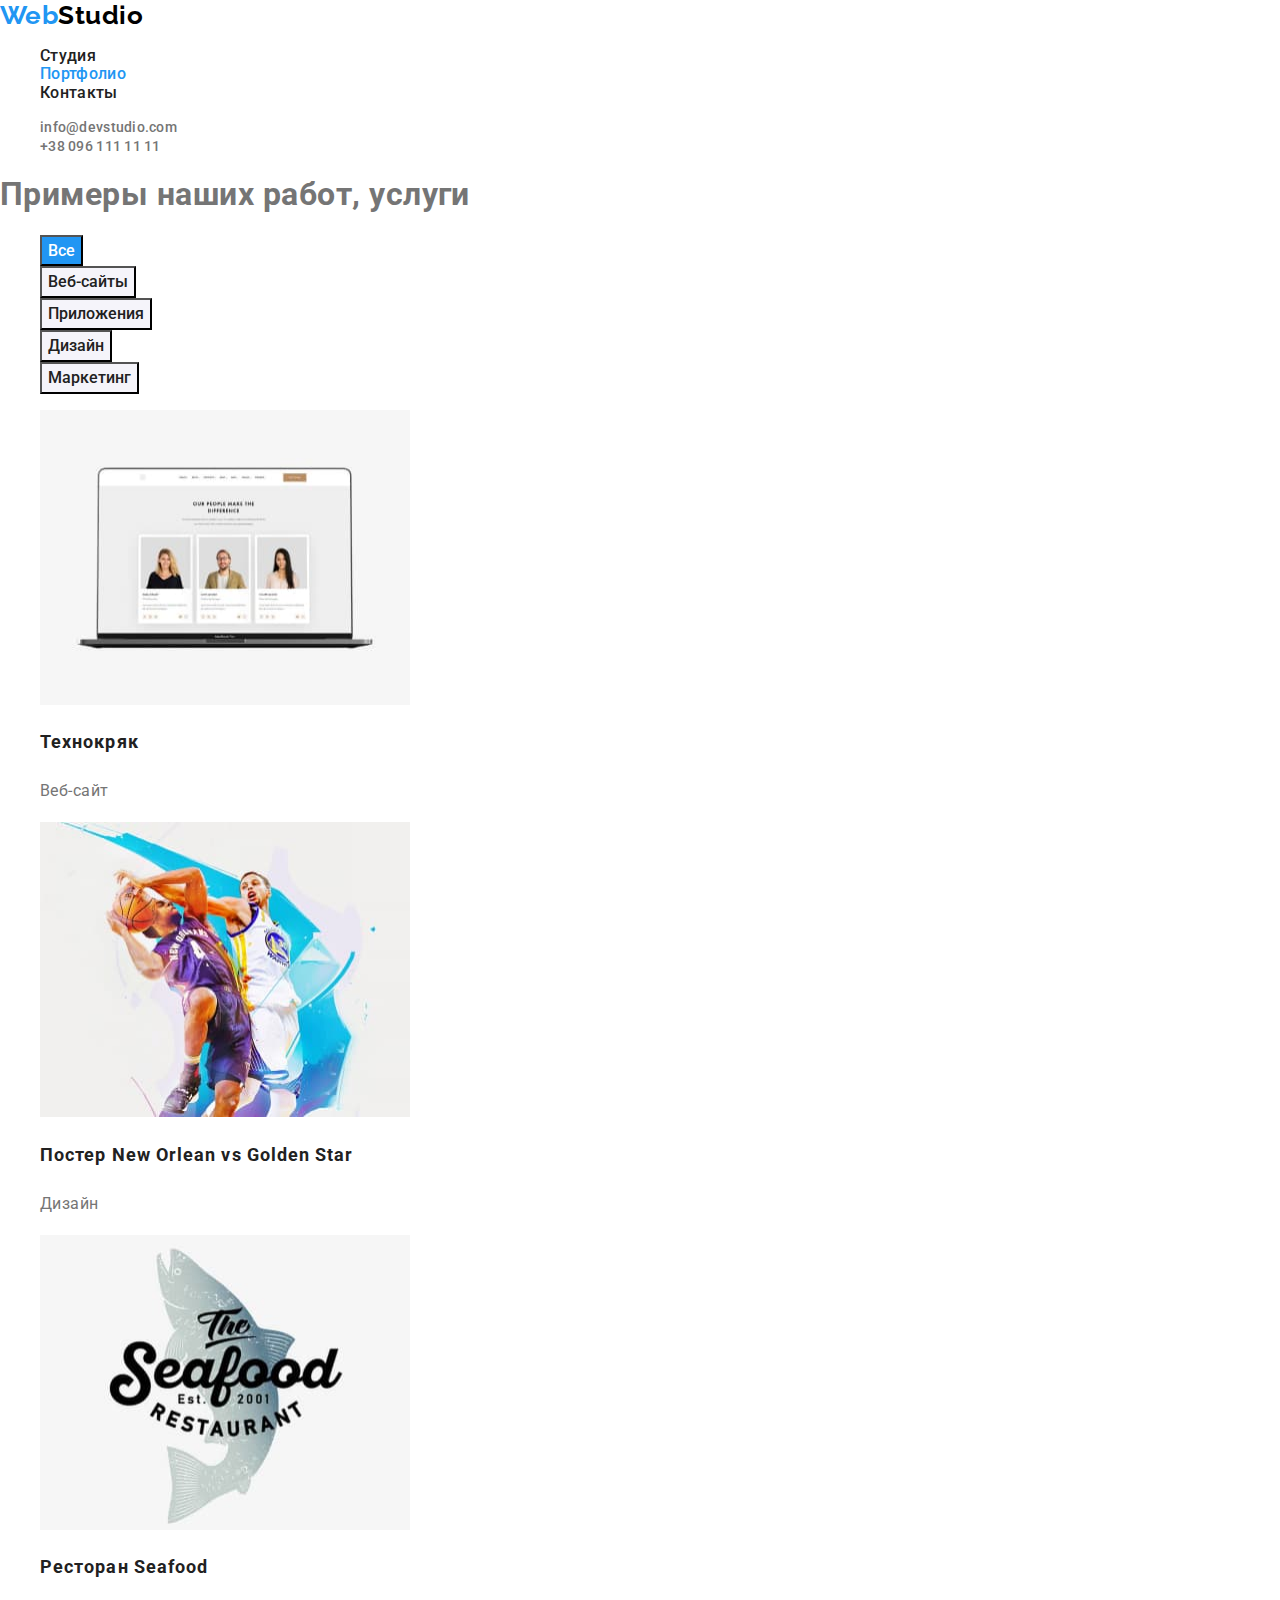
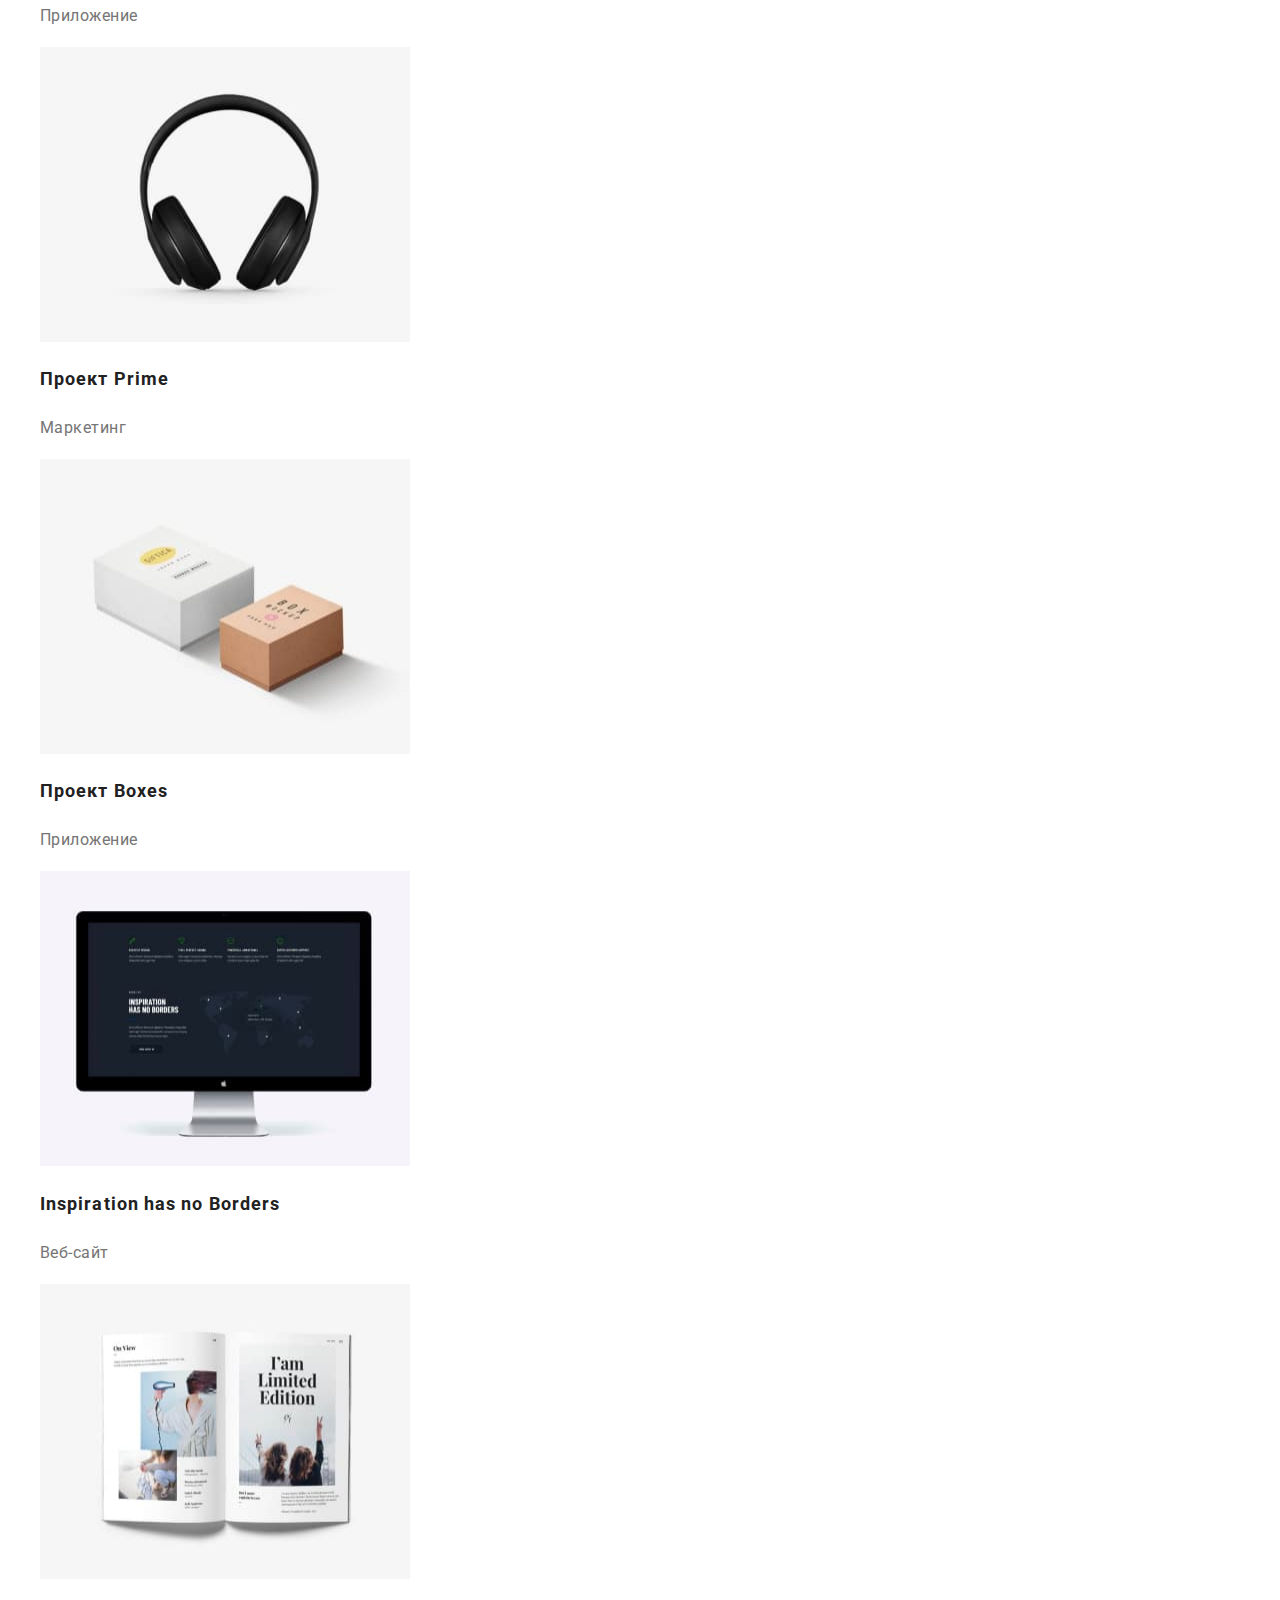
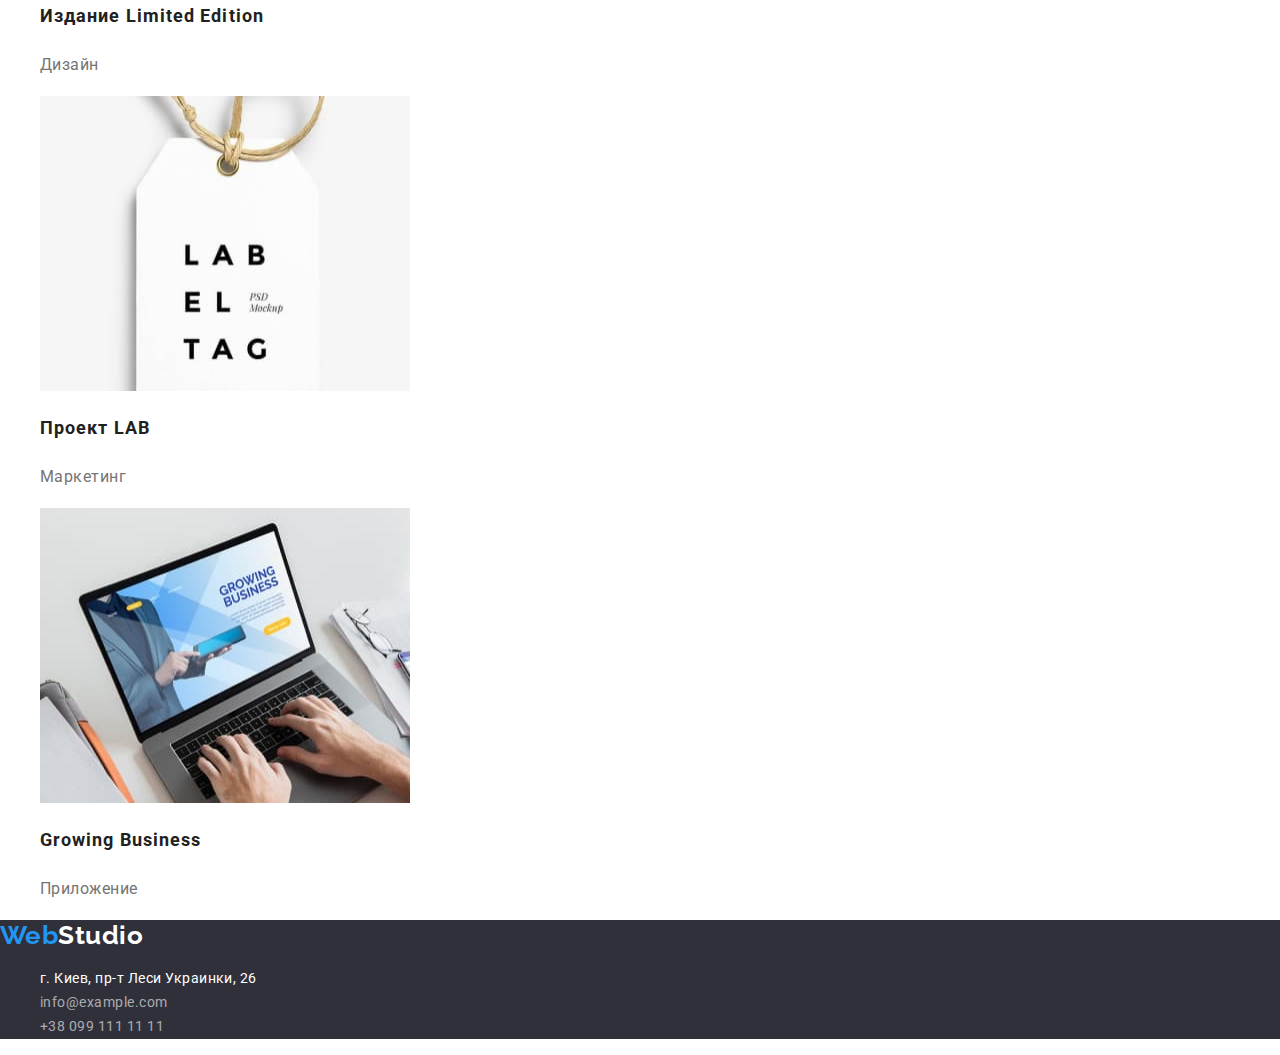
==== commit d71b16aa: "Color, text" ====
--- a/portfolio.html
+++ b/portfolio.html
@@ -51,7 +51,7 @@
               height="295"
             />
             <h2 class="htp">Технокряк</h2>
-            <p>Веб-сайт</p>
+            <p class="htp-example">Веб-сайт</p>
           </li>
           <li>
             <img
@@ -61,7 +61,7 @@
               height="295"
             />
             <h2 class="htp">Постер <span lang="en">New Orlean vs Golden Star</span></h2>
-            <p>Дизайн</p>
+            <p class="htp-example">Дизайн</p>
           </li>
           <li>
             <img
@@ -71,7 +71,7 @@
               height="295"
             />
             <h2 class="htp">Ресторан <span lang="en">Seafood</span></h2>
-            <p>Приложение</p>
+            <p class="htp-example">Приложение</p>
           </li>
           <li>
             <img
@@ -81,7 +81,7 @@
               height="295"
             />
             <h2 class="htp">Проект <span lang="en">Prime</span></h2>
-            <p>Маркетинг</p>
+            <p class="htp-example">Маркетинг</p>
           </li>
           <li>
             <img
@@ -91,7 +91,7 @@
               height="295"
             />
             <h2 class="htp">Проект <span lang="en">Boxes</span></h2>
-            <p>Приложение</p>
+            <p class="htp-example">Приложение</p>
           </li>
           <li>
             <img
@@ -101,7 +101,7 @@
               height="295"
             />
             <h2 lang="en" class="htp">Inspiration has no Borders</h2>
-            <p>Веб-сайт</p>
+            <p class="htp-example">Веб-сайт</p>
           </li>
           <li>
             <img
@@ -111,7 +111,7 @@
               height="295"
             />
             <h2 class="htp">Издание <span lang="en">Limited Edition</span></h2>
-            <p>Дизайн</p>
+            <p class="htp-example">Дизайн</p>
           </li>
           <li>
             <img
@@ -121,7 +121,7 @@
               height="295"
             />
             <h2 class="htp">Проект <span lang="en">LAB</span></h2>
-            <p>Маркетинг</p>
+            <p class="htp-example">Маркетинг</p>
           </li>
           <li>
             <img
@@ -131,7 +131,7 @@
               height="295"
             />
             <h2 lang="en" class="htp">Growing Business</h2>
-            <p>Приложение</p>
+            <p class="htp-example">Приложение</p>
           </li>
         </ul>
       </section>
--- a/css/styles.css
+++ b/css/styles.css
@@ -1,15 +1,19 @@
-/* main text color #757575; */
-/* title text color #212121; */
-/* primary white color #ffffff; */
-/* accent color #2196F3; */
+/* Colors
+main text #757575;
+title text #212121;
+primary white #ffffff;
+accent #2196F3;
+footer contacts rgba(255, 255, 255, 0.6);
+portfolio button #F5F4FA;
+studio page background #2F303A; */
 
 :root {
     --main-text-color: #757575;
     --title-text-color: #212121;
     --primary-white-color: #ffffff;
     --accent-color: #2196F3;
-    --temporary-bgc: #2F303A;
 }
+
 body {
     color: var(--main-text-color);
     font-family: Roboto, sans-serif;
@@ -18,6 +22,7 @@
 .list {
     list-style-type: none;
 }
+
 /* Header: logo */
 .logo {
     font-family: Raleway, sans-serif;
@@ -32,6 +37,7 @@
 .logo-name-two {
     color: #000000;
 }
+
 /* Header: navigation */
 .nav-item {
     color: var(--title-text-color);
@@ -46,6 +52,7 @@
 .nav-item.current {
     color: var(--accent-color)
 }
+/* Header: contacts */
 .contacts-item {
     color: var(--main-text-color);
     font-weight: 500;
@@ -60,9 +67,10 @@
 .contacts-item.current {
     color: var(--accent-color);
 }
+
 /* Hero, bgc temporary */
 .hero {
-    background-color: var(--temporary-bgc);
+    background-color:  #2F303A;
 }
 .hero-title {
     color: var(--primary-white-color);
@@ -89,6 +97,7 @@
     color: var(--accent-color);
     background-color: var(--primary-white-color);
 }
+
 /* Why us */
 .hts, .htp {
     color: var(--title-text-color);
@@ -98,22 +107,21 @@
     font-size: 36px;
     line-height: 1.16;
     text-align: center;
-    letter-spacing: 0.03em;
 }
 .hts-list-item-name {
     color: var(--title-text-color);
     font-weight: 700;
     font-size: 14px;
     line-height: 1.14;
-    letter-spacing: 0.03em;
     text-transform: uppercase;
 }
 .hts-list-item-content {
     font-size: 14px;
     line-height: 1.71;
-    letter-spacing: 0.03em;
 }
+
 /* What we do */
+
 /* Our team */
 .hts-employee {
     color: var(--title-text-color);
@@ -121,17 +129,16 @@
     font-size: 16px;
     line-height: 1.18;
     text-align: center;
-    letter-spacing: 0.03em;
 }
 .hts-employee-job {
     font-size: 16px;
     line-height: 1.18;
     text-align: center;
-    letter-spacing: 0.03em;
 }
+
 /* Footer */
 .footer {
-    background-color: var(--temporary-bgc);
+    background-color:  #2F303A;
 }
 .footer .logo-name-two {
     color: var(--primary-white-color);
@@ -145,10 +152,21 @@
 .virtual-address-link {
     color: rgba(255, 255, 255, 0.6);
 }
+.google-maps-address, .virtual-address-link {
+    font-style: normal;
+    font-size: 14px;
+    line-height: 1.71;
+    text-decoration: none;
+}
+
 /* Examples of our works:buttons */
 .portfolio-button {
     color: var(--title-text-color);
-    background-color: var(--primary-white-color);
+    background-color: #F5F4FA;
+    font-weight: 500;
+    font-size: 16px;
+    line-height: 1.62;
+    text-align: center;
 }
 .portfolio-button:hover, .portfolio-button:focus {
     color: var(--primary-white-color);
@@ -158,10 +176,15 @@
     color: var(--primary-white-color);
     background-color: var(--accent-color); 
 }
+
 /* Examples of our works: content blocks */
 .htp {
     font-weight: 700;
     font-size: 18px;
     line-height: 2;
     letter-spacing: 0.06em;
-}+}
+.htp-example {
+    font-size: 16px;
+    line-height: 1.87;
+}
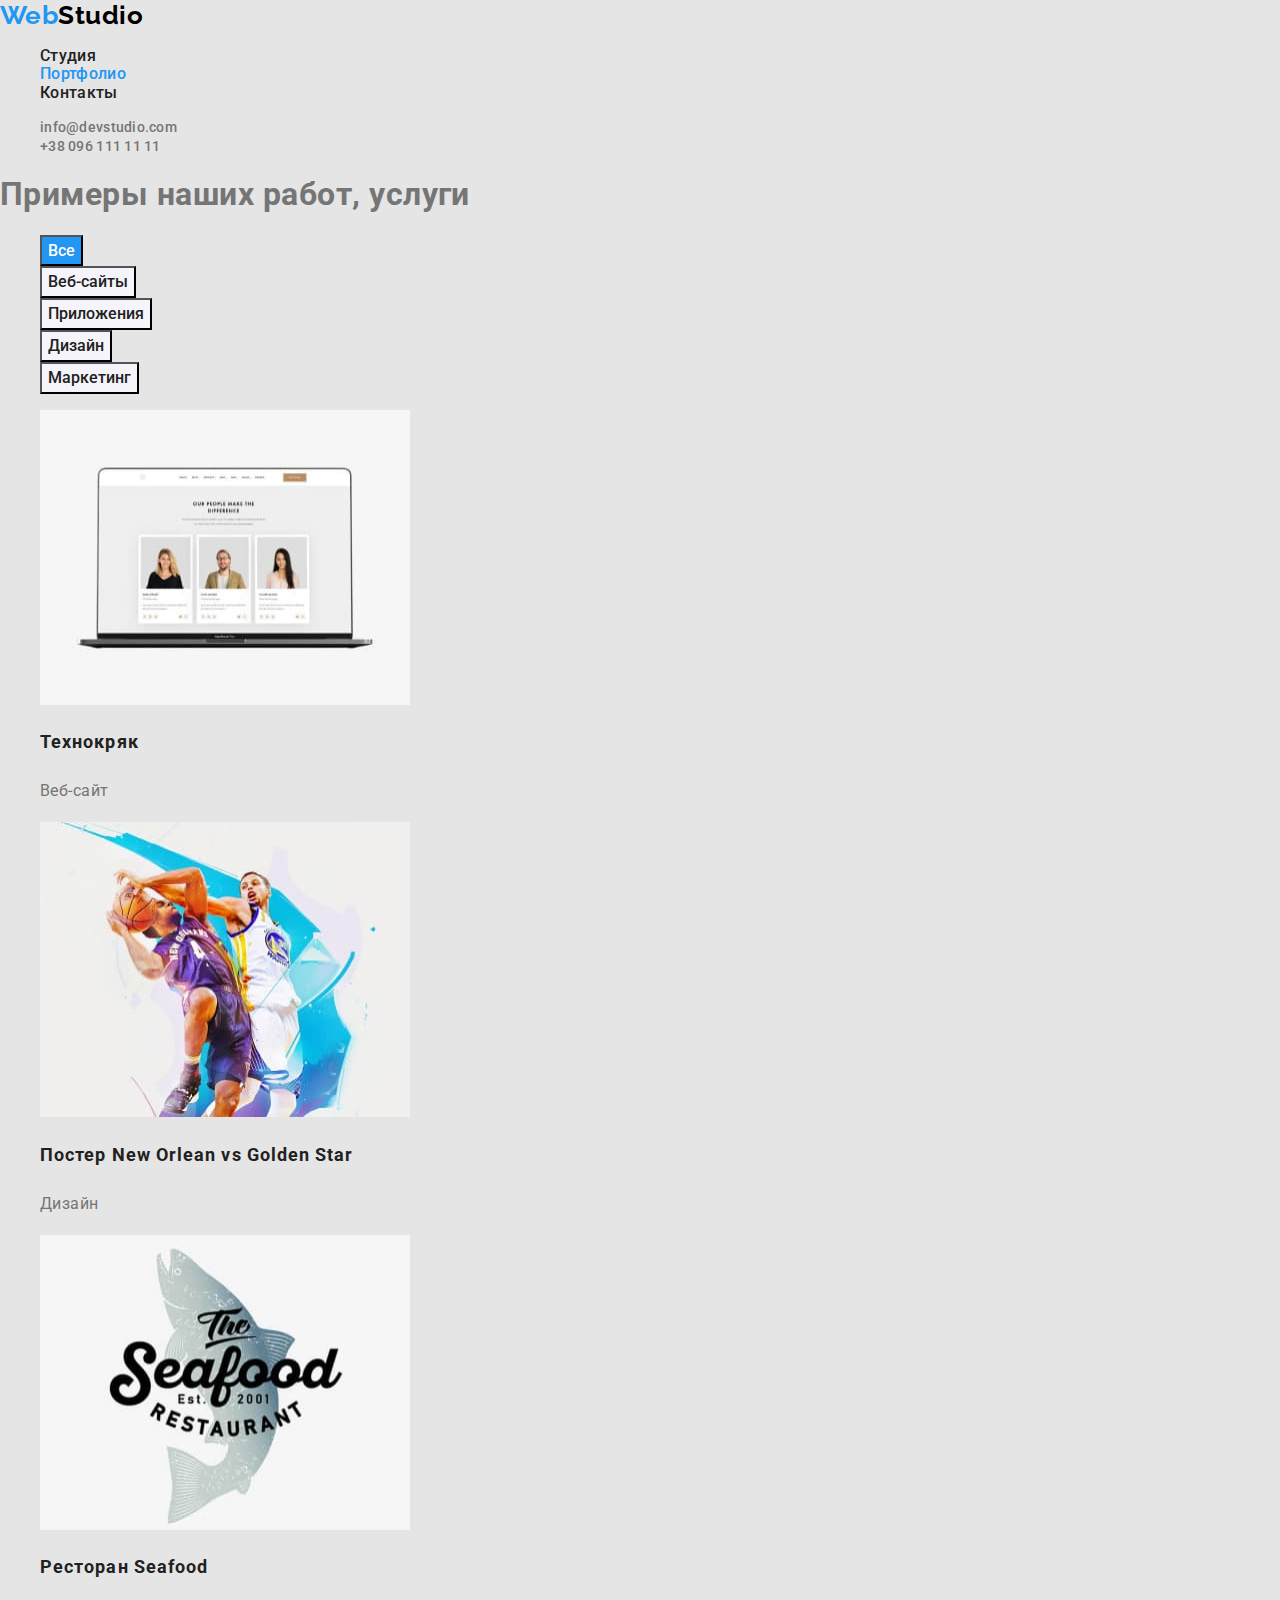
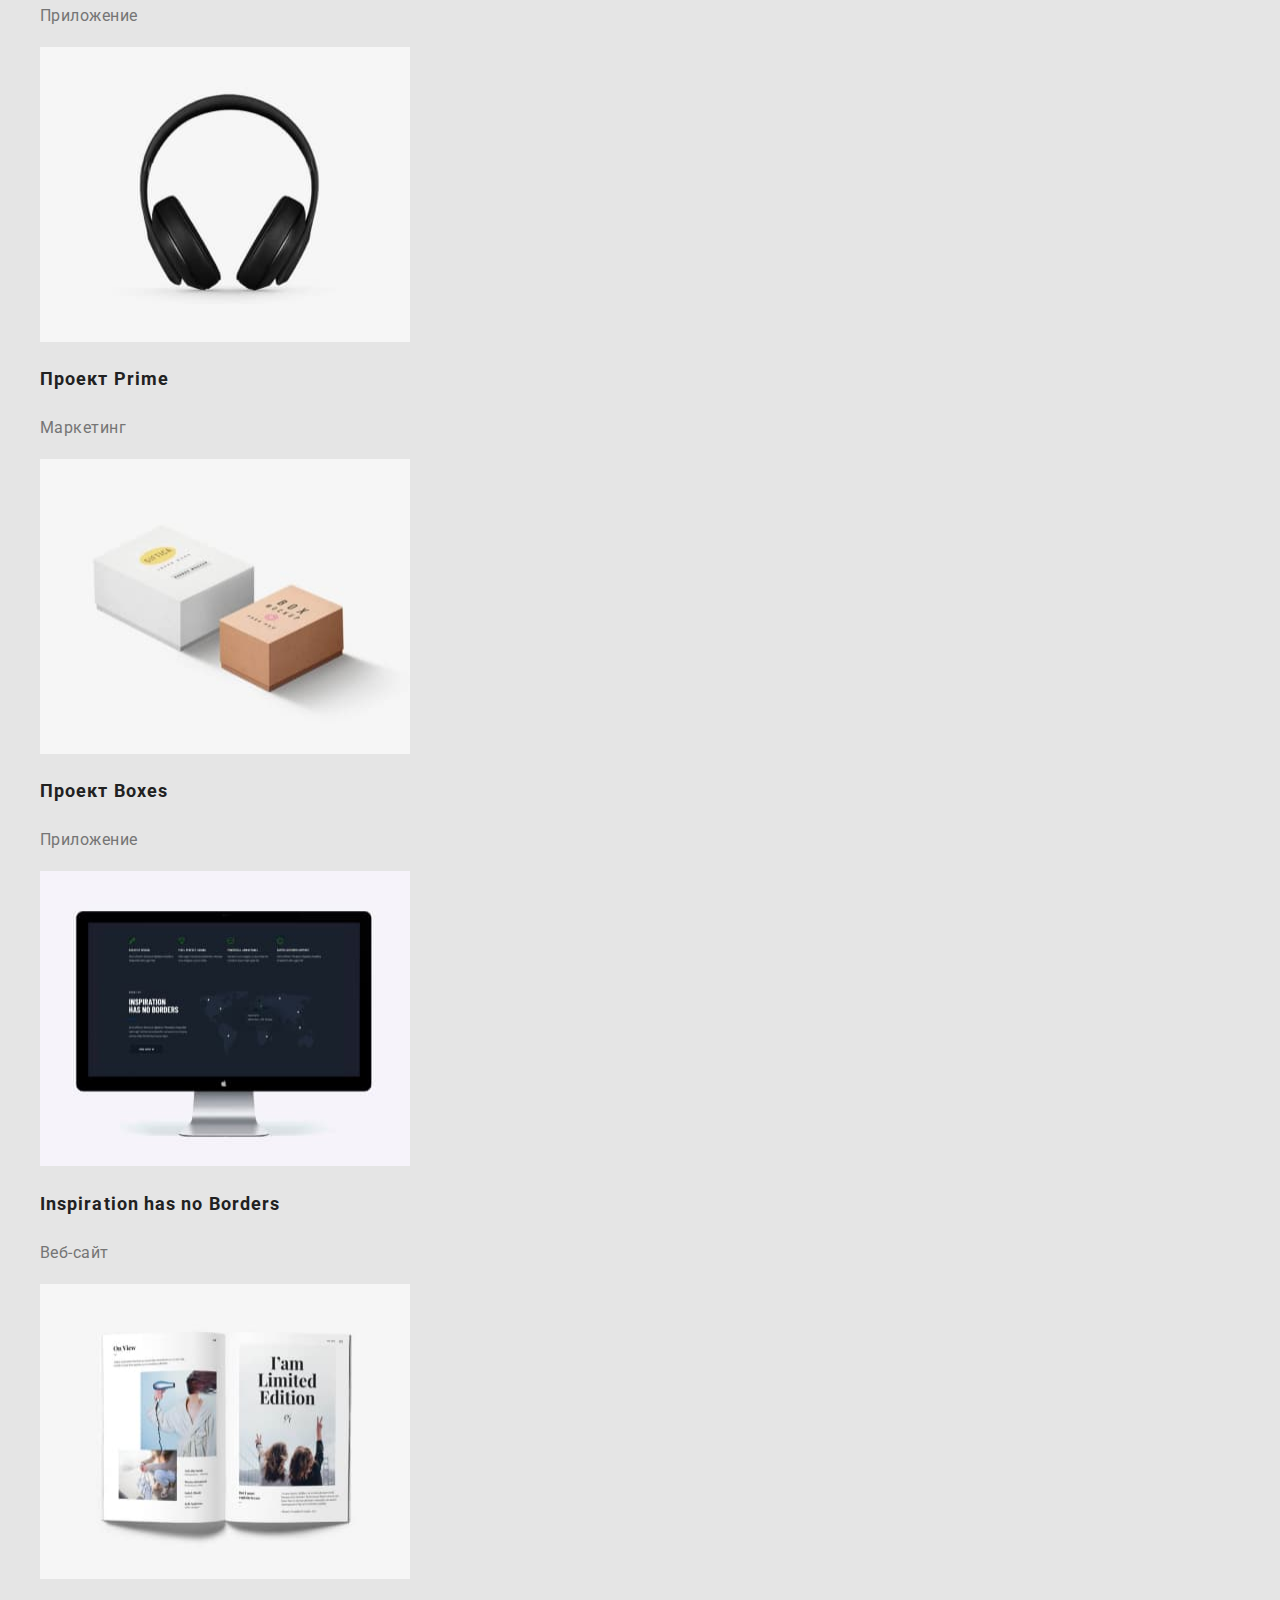
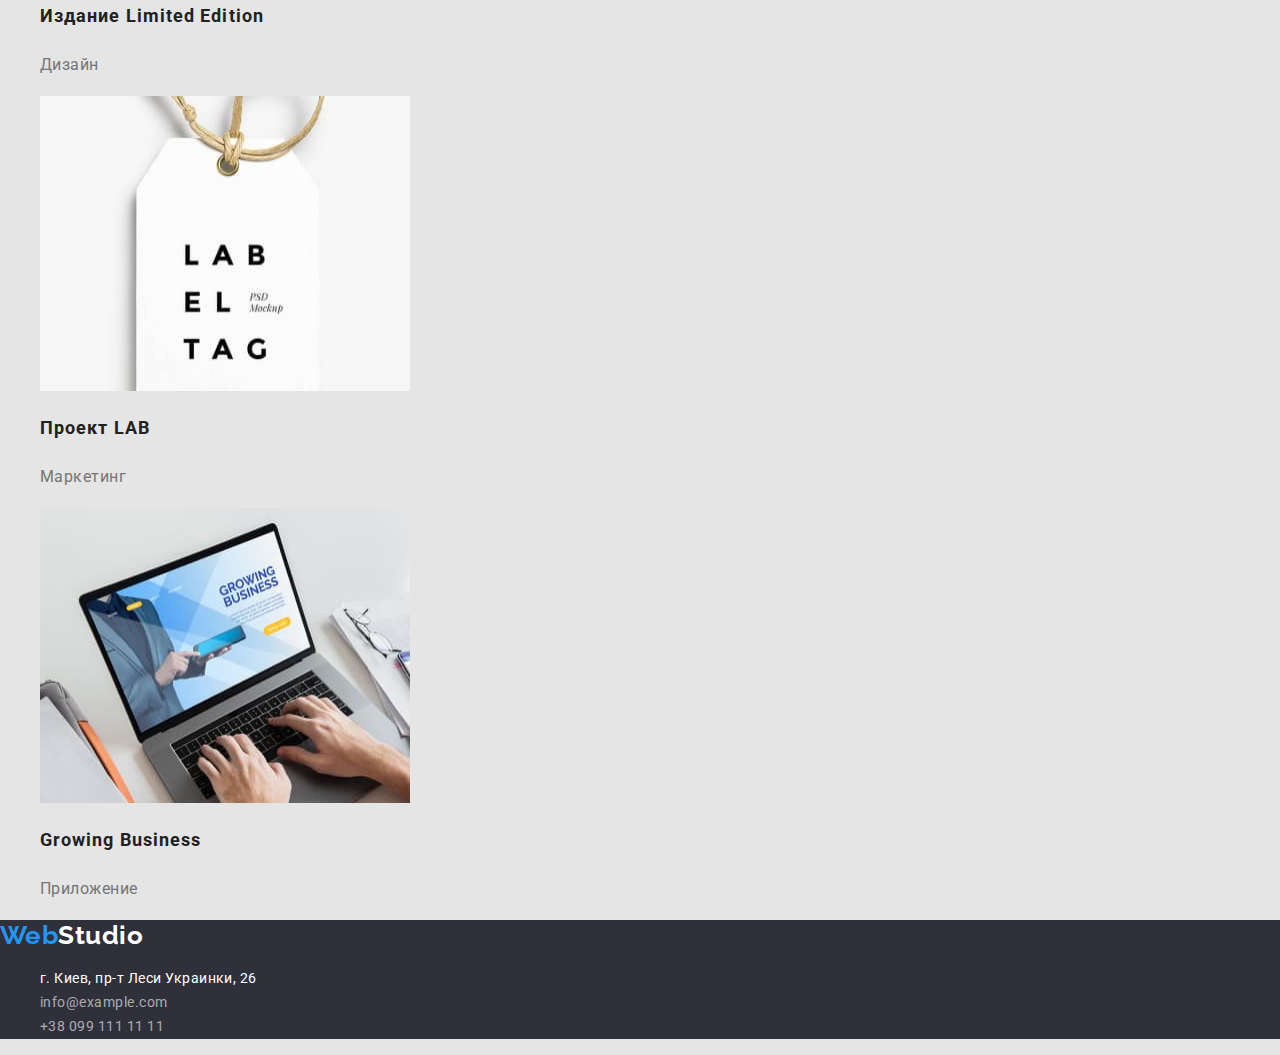
==== commit eab370cb: "Formatted with Prettier" ====
--- a/portfolio.html
+++ b/portfolio.html
@@ -9,24 +9,40 @@
       rel="stylesheet"
       href="https://cdnjs.cloudflare.com/ajax/libs/modern-normalize/1.0.0/modern-normalize.min.css"
     />
-    <link rel="preconnect" href="https://fonts.gstatic.com">
-<link href="https://fonts.googleapis.com/css2?family=Raleway:wght@700&family=Roboto:wght@400;500;700;900&display=swap" rel="stylesheet">
-    <link rel="stylesheet" href="./css/styles.css">
+    <link rel="preconnect" href="https://fonts.gstatic.com" />
+    <link
+      href="https://fonts.googleapis.com/css2?family=Raleway:wght@700&family=Roboto:wght@400;500;700;900&display=swap"
+      rel="stylesheet"
+    />
+    <link rel="stylesheet" href="./css/styles.css" />
   </head>
   <body>
     <!-- Header -->
     <header>
-      <a href="index.html" lang="en" class="logo"><span class="logo-name-one">Web</span><span class="logo-name-two">Studio</span></a>
+      <a href="index.html" lang="en" class="logo"
+        ><span class="logo-name-one">Web</span
+        ><span class="logo-name-two">Studio</span></a
+      >
       <nav class="nav">
         <ul class="list">
           <li><a href="./index.html" class="nav-item">Студия</a></li>
-          <li><a href="./portfolio.html" class="nav-item current">Портфолио</a></li>
+          <li>
+            <a href="./portfolio.html" class="nav-item current">Портфолио</a>
+          </li>
           <li><a href="" class="nav-item">Контакты</a></li>
         </ul>
       </nav>
       <ul class="contacts list">
-        <li><a href="mailto:info@devstudio.com" class="contacts-item">info@devstudio.com</a></li>
-        <li><a href="tel:+380961111111" class="contacts-item">+38 096 111 11 11</a></li>
+        <li>
+          <a href="mailto:info@devstudio.com" class="contacts-item"
+            >info@devstudio.com</a
+          >
+        </li>
+        <li>
+          <a href="tel:+380961111111" class="contacts-item"
+            >+38 096 111 11 11</a
+          >
+        </li>
       </ul>
     </header>
     <!-- Main -->
@@ -36,11 +52,21 @@
         <!-- Hide this heading when you learn how to -->
         <h1>Примеры наших работ, услуги</h1>
         <ul class="list">
-          <li><button type="button" class="portfolio-button current">Все</button></li>
-          <li><button type="button" class="portfolio-button">Веб-сайты</button></li>
-          <li><button type="button" class="portfolio-button">Приложения</button></li>
-          <li><button type="button" class="portfolio-button">Дизайн</button></li>
-          <li><button type="button" class="portfolio-button">Маркетинг</button></li>
+          <li>
+            <button type="button" class="portfolio-button current">Все</button>
+          </li>
+          <li>
+            <button type="button" class="portfolio-button">Веб-сайты</button>
+          </li>
+          <li>
+            <button type="button" class="portfolio-button">Приложения</button>
+          </li>
+          <li>
+            <button type="button" class="portfolio-button">Дизайн</button>
+          </li>
+          <li>
+            <button type="button" class="portfolio-button">Маркетинг</button>
+          </li>
         </ul>
         <ul class="list">
           <li>
@@ -60,7 +86,9 @@
               width="370"
               height="295"
             />
-            <h2 class="htp">Постер <span lang="en">New Orlean vs Golden Star</span></h2>
+            <h2 class="htp">
+              Постер <span lang="en">New Orlean vs Golden Star</span>
+            </h2>
             <p class="htp-example">Дизайн</p>
           </li>
           <li>
@@ -138,7 +166,10 @@
     </main>
     <!-- Footer -->
     <footer class="footer">
-      <a href="index.html" lang="en" class="logo"><span class="logo-name-one">Web</span><span class="logo-name-two">Studio</span></a>
+      <a href="index.html" lang="en" class="logo"
+        ><span class="logo-name-one">Web</span
+        ><span class="logo-name-two">Studio</span></a
+      >
       <address>
         <ul class="list">
           <li>
@@ -150,8 +181,16 @@
               >г. Киев, пр-т Леси Украинки, 26</a
             >
           </li>
-          <li><a href="mailto:info@example.com" class="virtual-address-link">info@example.com</a></li>
-          <li><a href="tel:+380991111111" class="virtual-address-link">+38 099 111 11 11</a></li>
+          <li>
+            <a href="mailto:info@example.com" class="virtual-address-link"
+              >info@example.com</a
+            >
+          </li>
+          <li>
+            <a href="tel:+380991111111" class="virtual-address-link"
+              >+38 099 111 11 11</a
+            >
+          </li>
         </ul>
       </address>
     </footer>
--- a/css/styles.css
+++ b/css/styles.css
@@ -5,186 +5,195 @@
 accent #2196F3;
 footer contacts rgba(255, 255, 255, 0.6);
 portfolio button #F5F4FA;
-studio page background #2F303A; */
+studio hero background #2F303A; */
 
 :root {
-    --main-text-color: #757575;
-    --title-text-color: #212121;
-    --primary-white-color: #ffffff;
-    --accent-color: #2196F3;
+  --main-text-color: #757575;
+  --title-text-color: #212121;
+  --primary-white-color: #ffffff;
+  --accent-color: #2196f3;
+  --main-background-color: #e5e5e5;
 }
 
 body {
-    color: var(--main-text-color);
-    font-family: Roboto, sans-serif;
-    letter-spacing: 0.03em;
+  color: var(--main-text-color);
+  background-color: var(--main-background-color);
+  font-family: Roboto, sans-serif;
+  letter-spacing: 0.03em;
 }
 .list {
-    list-style-type: none;
+  list-style-type: none;
 }
 
 /* Header: logo */
 .logo {
-    font-family: Raleway, sans-serif;
-    font-weight: 700;
-    font-size: 26px;
-    line-height: 1.19;
-    text-decoration: none;
+  font-family: Raleway, sans-serif;
+  font-weight: 700;
+  font-size: 26px;
+  line-height: 1.19;
+  text-decoration: none;
 }
 .logo-name-one {
-    color: var(--accent-color);
+  color: var(--accent-color);
 }
 .logo-name-two {
-    color: #000000;
+  color: #000000;
 }
 
 /* Header: navigation */
 .nav-item {
-    color: var(--title-text-color);
-    font-weight: 500;
-    line-height: 1.14;
-    letter-spacing: 0.02em;
-    text-decoration: none;
+  color: var(--title-text-color);
+  font-weight: 500;
+  line-height: 1.14;
+  letter-spacing: 0.02em;
+  text-decoration: none;
 }
-.nav-item:hover, .nav-item:focus {
-    color: var(--accent-color);
+.nav-item:hover,
+.nav-item:focus {
+  color: var(--accent-color);
 }
 .nav-item.current {
-    color: var(--accent-color)
+  color: var(--accent-color);
 }
 /* Header: contacts */
 .contacts-item {
-    color: var(--main-text-color);
-    font-weight: 500;
-    font-size: 14px;
-    line-height: 1.14;
-    letter-spacing: 0.02em;
-    text-decoration: none;
+  color: var(--main-text-color);
+  font-weight: 500;
+  font-size: 14px;
+  line-height: 1.14;
+  letter-spacing: 0.02em;
+  text-decoration: none;
 }
-.contacts-item:hover, .contacts-item:focus {
-    color: var(--accent-color);
+.contacts-item:hover,
+.contacts-item:focus {
+  color: var(--accent-color);
 }
 .contacts-item.current {
-    color: var(--accent-color);
+  color: var(--accent-color);
 }
 
 /* Hero, bgc temporary */
 .hero {
-    background-color:  #2F303A;
+  background-color: #2f303a;
+  text-align: center;
 }
 .hero-title {
-    color: var(--primary-white-color);
-    font-weight: 900;
-    font-size: 44px;
-    line-height: 1.36;
-    text-align: center;
-    letter-spacing: 0.06em;
-    text-transform: uppercase;
+  color: var(--primary-white-color);
+  font-weight: 900;
+  font-size: 44px;
+  line-height: 1.36;
+  letter-spacing: 0.06em;
+  text-transform: uppercase;
 }
 .hero-button {
-    color: var(--primary-white-color);
-    background-color: var(--accent-color);
-    font-family: Roboto;
-    font-weight: 700;
-    font-size: 16px;
-    line-height: 1.87;
-    display: flex;
-    align-items: center;
-    text-align: center;
-    letter-spacing: 0.06em;
+  color: var(--primary-white-color);
+  background-color: var(--accent-color);
+  font-weight: 700;
+  font-size: 16px;
+  line-height: 1.87;
+  letter-spacing: 0.06em;
+  cursor: pointer;
 }
-.hero-button:hover, .hero-button:focus {
-    color: var(--accent-color);
-    background-color: var(--primary-white-color);
+.hero-button:hover,
+.hero-button:focus {
+  color: var(--accent-color);
+  background-color: var(--primary-white-color);
 }
 
 /* Why us */
-.hts, .htp {
-    color: var(--title-text-color);
+.hts,
+.htp {
+  color: var(--title-text-color);
 }
 .hts {
-    font-weight: 700;
-    font-size: 36px;
-    line-height: 1.16;
-    text-align: center;
+  font-weight: 700;
+  font-size: 36px;
+  line-height: 1.16;
+  text-align: center;
 }
 .hts-list-item-name {
-    color: var(--title-text-color);
-    font-weight: 700;
-    font-size: 14px;
-    line-height: 1.14;
-    text-transform: uppercase;
+  color: var(--title-text-color);
+  font-weight: 700;
+  font-size: 14px;
+  line-height: 1.14;
+  text-transform: uppercase;
 }
 .hts-list-item-content {
-    font-size: 14px;
-    line-height: 1.71;
+  font-size: 14px;
+  line-height: 1.71;
 }
 
 /* What we do */
 
 /* Our team */
 .hts-employee {
-    color: var(--title-text-color);
-    font-weight: 500;
-    font-size: 16px;
-    line-height: 1.18;
-    text-align: center;
+  color: var(--title-text-color);
+  font-weight: 500;
+  font-size: 16px;
+  line-height: 1.18;
+  text-align: center;
 }
 .hts-employee-job {
-    font-size: 16px;
-    line-height: 1.18;
-    text-align: center;
+  font-size: 16px;
+  line-height: 1.18;
+  text-align: center;
 }
 
 /* Footer */
 .footer {
-    background-color:  #2F303A;
+  background-color: #2f303a;
 }
 .footer .logo-name-two {
-    color: var(--primary-white-color);
+  color: var(--primary-white-color);
 }
-.google-maps-address:hover, .google-maps-address:focus, .virtual-address-link:hover, .virtual-address-link:focus  {
-    color: var(--accent-color);
+.google-maps-address:hover,
+.google-maps-address:focus,
+.virtual-address-link:hover,
+.virtual-address-link:focus {
+  color: var(--accent-color);
 }
 .google-maps-address {
-    color: var(--primary-white-color);
+  color: var(--primary-white-color);
 }
 .virtual-address-link {
-    color: rgba(255, 255, 255, 0.6);
+  color: rgba(255, 255, 255, 0.6);
 }
-.google-maps-address, .virtual-address-link {
-    font-style: normal;
-    font-size: 14px;
-    line-height: 1.71;
-    text-decoration: none;
+.google-maps-address,
+.virtual-address-link {
+  font-style: normal;
+  font-size: 14px;
+  line-height: 1.71;
+  text-decoration: none;
 }
 
 /* Examples of our works:buttons */
 .portfolio-button {
-    color: var(--title-text-color);
-    background-color: #F5F4FA;
-    font-weight: 500;
-    font-size: 16px;
-    line-height: 1.62;
-    text-align: center;
+  color: var(--title-text-color);
+  background-color: #f5f4fa;
+  font-weight: 500;
+  font-size: 16px;
+  line-height: 1.62;
+  text-align: center;
+  cursor: pointer;
 }
-.portfolio-button:hover, .portfolio-button:focus {
-    color: var(--primary-white-color);
-    background-color: var(--accent-color);
+.portfolio-button:hover,
+.portfolio-button:focus {
+  color: var(--primary-white-color);
+  background-color: var(--accent-color);
 }
 .portfolio-button.current {
-    color: var(--primary-white-color);
-    background-color: var(--accent-color); 
+  color: var(--primary-white-color);
+  background-color: var(--accent-color);
 }
 
 /* Examples of our works: content blocks */
 .htp {
-    font-weight: 700;
-    font-size: 18px;
-    line-height: 2;
-    letter-spacing: 0.06em;
+  font-weight: 700;
+  font-size: 18px;
+  line-height: 2;
+  letter-spacing: 0.06em;
 }
 .htp-example {
-    font-size: 16px;
-    line-height: 1.87;
+  font-size: 16px;
+  line-height: 1.87;
 }
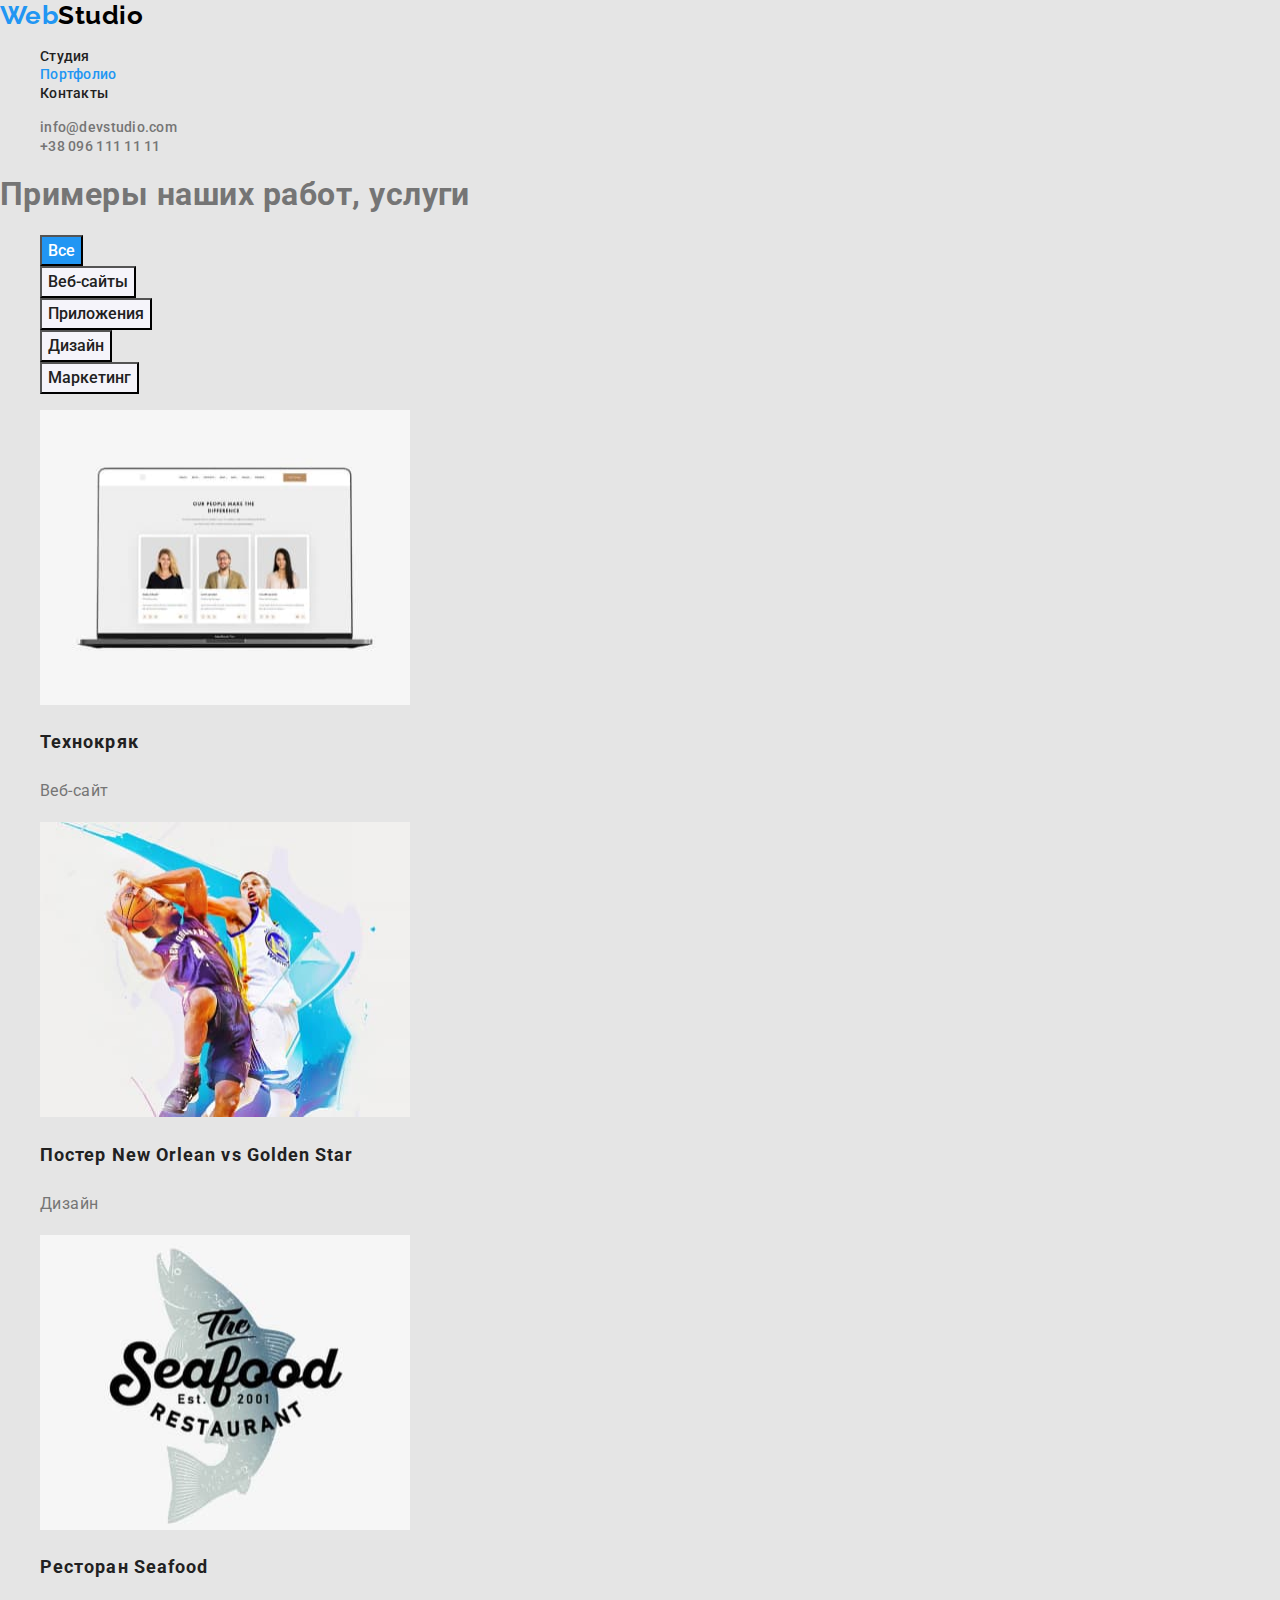
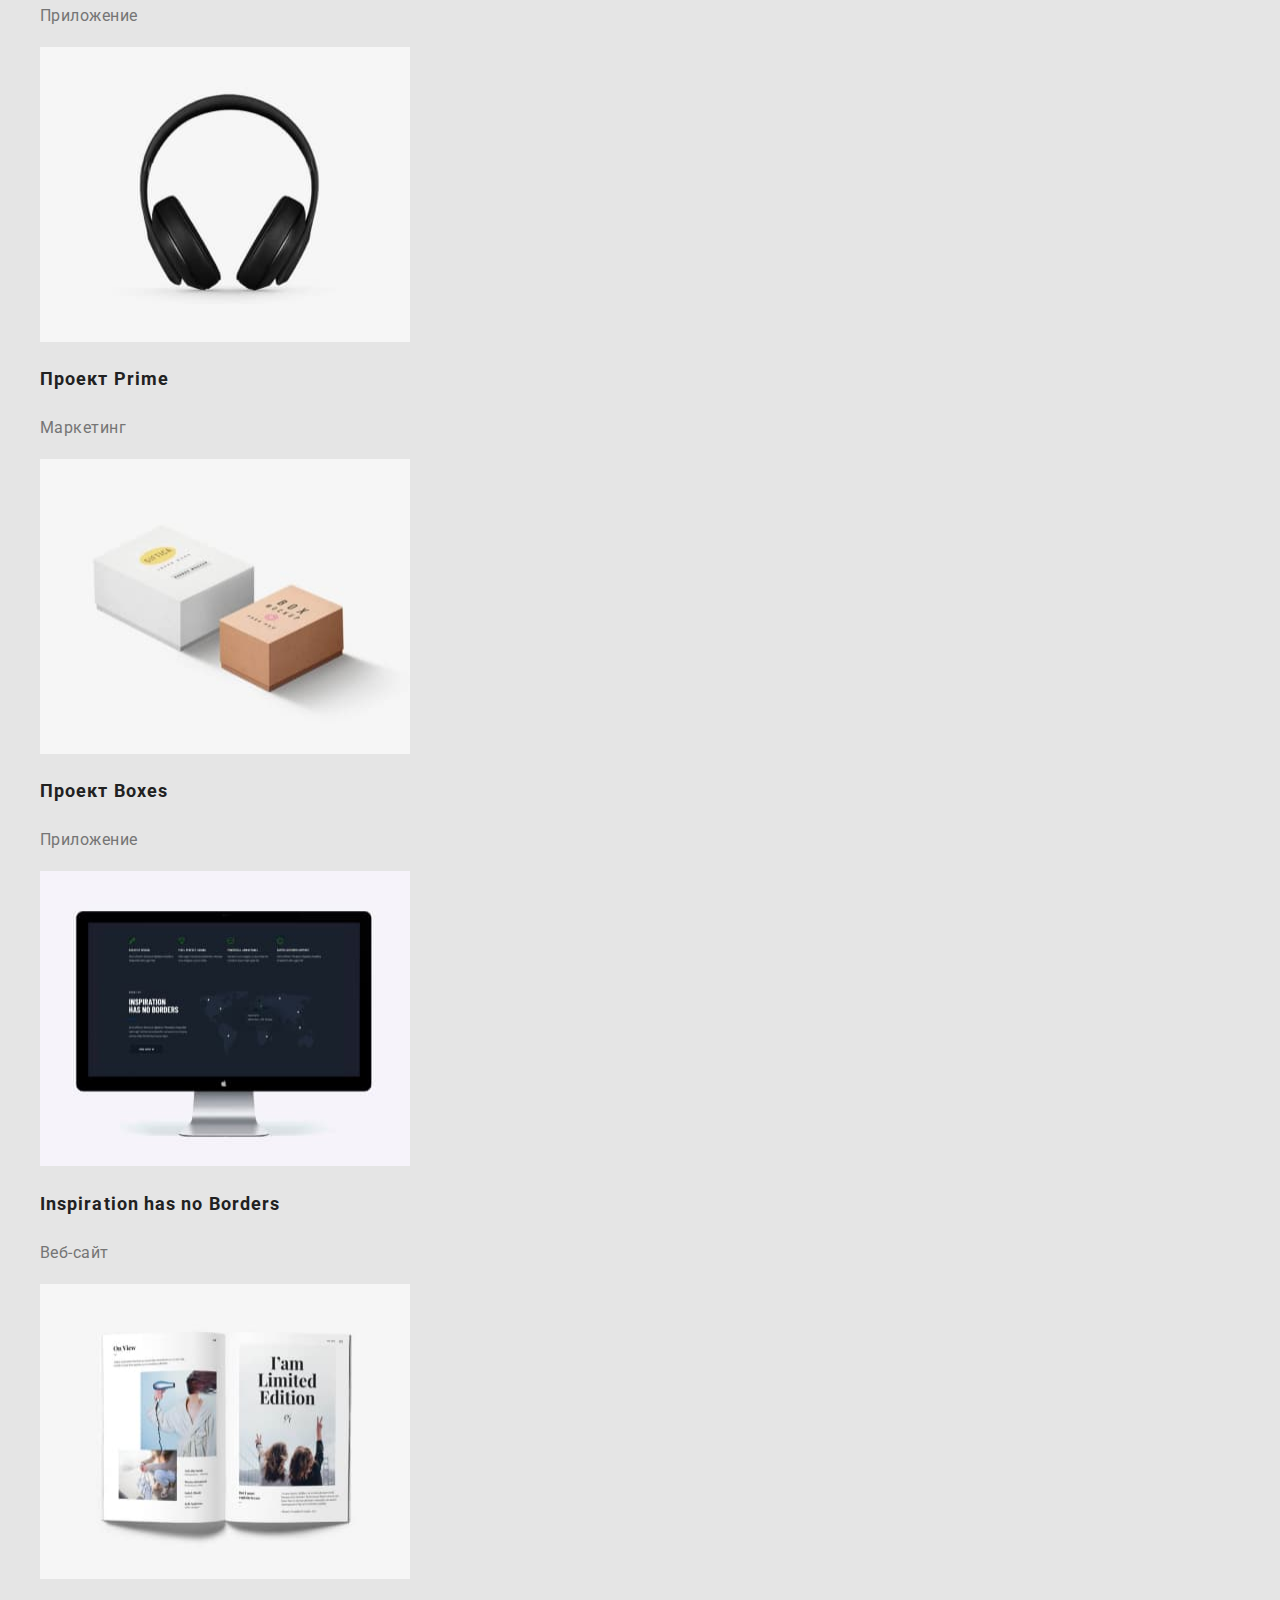
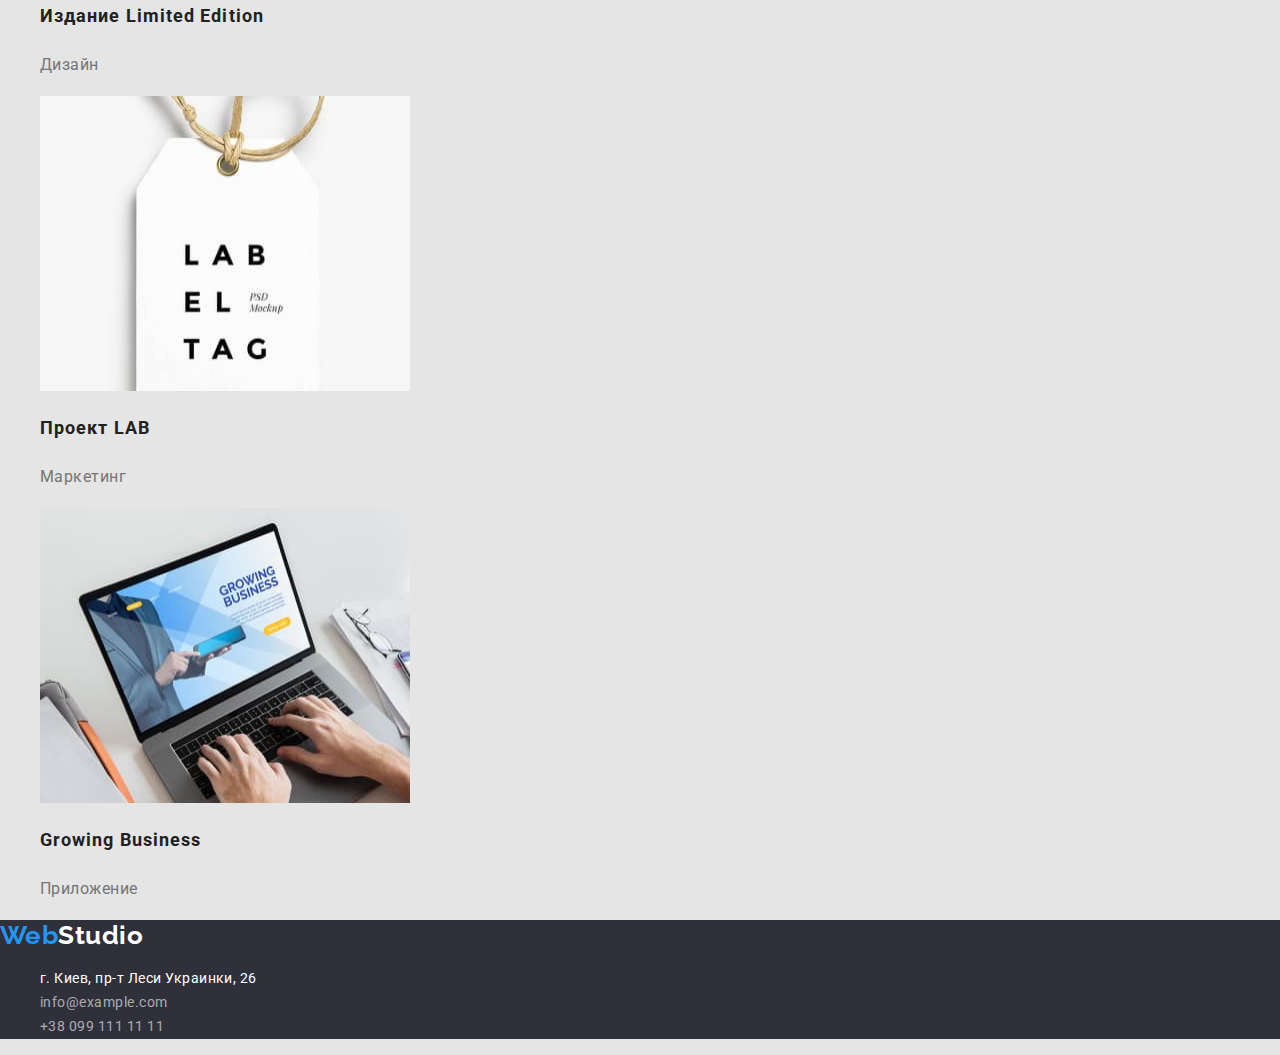
==== commit b091ee03: "Font, class" ====
--- a/portfolio.html
+++ b/portfolio.html
@@ -76,8 +76,8 @@
               width="370"
               height="295"
             />
-            <h2 class="htp">Технокряк</h2>
-            <p class="htp-example">Веб-сайт</p>
+            <h2 class="heading-portfolio">Технокряк</h2>
+            <p class="heading-portfolio-example">Веб-сайт</p>
           </li>
           <li>
             <img
@@ -86,10 +86,10 @@
               width="370"
               height="295"
             />
-            <h2 class="htp">
+            <h2 class="heading-portfolio">
               Постер <span lang="en">New Orlean vs Golden Star</span>
             </h2>
-            <p class="htp-example">Дизайн</p>
+            <p class="heading-portfolio-example">Дизайн</p>
           </li>
           <li>
             <img
@@ -98,8 +98,10 @@
               width="370"
               height="295"
             />
-            <h2 class="htp">Ресторан <span lang="en">Seafood</span></h2>
-            <p class="htp-example">Приложение</p>
+            <h2 class="heading-portfolio">
+              Ресторан <span lang="en">Seafood</span>
+            </h2>
+            <p class="heading-portfolio-example">Приложение</p>
           </li>
           <li>
             <img
@@ -108,8 +110,10 @@
               width="370"
               height="295"
             />
-            <h2 class="htp">Проект <span lang="en">Prime</span></h2>
-            <p class="htp-example">Маркетинг</p>
+            <h2 class="heading-portfolio">
+              Проект <span lang="en">Prime</span>
+            </h2>
+            <p class="heading-portfolio-example">Маркетинг</p>
           </li>
           <li>
             <img
@@ -118,8 +122,10 @@
               width="370"
               height="295"
             />
-            <h2 class="htp">Проект <span lang="en">Boxes</span></h2>
-            <p class="htp-example">Приложение</p>
+            <h2 class="heading-portfolio">
+              Проект <span lang="en">Boxes</span>
+            </h2>
+            <p class="heading-portfolio-example">Приложение</p>
           </li>
           <li>
             <img
@@ -128,8 +134,10 @@
               width="370"
               height="295"
             />
-            <h2 lang="en" class="htp">Inspiration has no Borders</h2>
-            <p class="htp-example">Веб-сайт</p>
+            <h2 lang="en" class="heading-portfolio">
+              Inspiration has no Borders
+            </h2>
+            <p class="heading-portfolio-example">Веб-сайт</p>
           </li>
           <li>
             <img
@@ -138,8 +146,10 @@
               width="370"
               height="295"
             />
-            <h2 class="htp">Издание <span lang="en">Limited Edition</span></h2>
-            <p class="htp-example">Дизайн</p>
+            <h2 class="heading-portfolio">
+              Издание <span lang="en">Limited Edition</span>
+            </h2>
+            <p class="heading-portfolio-example">Дизайн</p>
           </li>
           <li>
             <img
@@ -148,8 +158,8 @@
               width="370"
               height="295"
             />
-            <h2 class="htp">Проект <span lang="en">LAB</span></h2>
-            <p class="htp-example">Маркетинг</p>
+            <h2 class="heading-portfolio">Проект <span lang="en">LAB</span></h2>
+            <p class="heading-portfolio-example">Маркетинг</p>
           </li>
           <li>
             <img
@@ -158,8 +168,8 @@
               width="370"
               height="295"
             />
-            <h2 lang="en" class="htp">Growing Business</h2>
-            <p class="htp-example">Приложение</p>
+            <h2 lang="en" class="heading-portfolio">Growing Business</h2>
+            <p class="heading-portfolio-example">Приложение</p>
           </li>
         </ul>
       </section>
--- a/css/styles.css
+++ b/css/styles.css
@@ -1,12 +1,3 @@
-/* Colors
-main text #757575;
-title text #212121;
-primary white #ffffff;
-accent #2196F3;
-footer contacts rgba(255, 255, 255, 0.6);
-portfolio button #F5F4FA;
-studio hero background #2F303A; */
-
 :root {
   --main-text-color: #757575;
   --title-text-color: #212121;
@@ -18,7 +9,7 @@
 body {
   color: var(--main-text-color);
   background-color: var(--main-background-color);
-  font-family: Roboto, sans-serif;
+  font-family: Roboto, Open Sans, Cabin, sans-serif;
   letter-spacing: 0.03em;
 }
 .list {
@@ -44,6 +35,7 @@
 .nav-item {
   color: var(--title-text-color);
   font-weight: 500;
+  font-size: 14px;
   line-height: 1.14;
   letter-spacing: 0.02em;
   text-decoration: none;
@@ -101,24 +93,24 @@
 }
 
 /* Why us */
-.hts,
-.htp {
+.heading-studio,
+.heading-portfolio {
   color: var(--title-text-color);
 }
-.hts {
+.heading-studio {
   font-weight: 700;
   font-size: 36px;
   line-height: 1.16;
   text-align: center;
 }
-.hts-list-item-name {
+.heading-studio-list-item-name {
   color: var(--title-text-color);
   font-weight: 700;
   font-size: 14px;
   line-height: 1.14;
   text-transform: uppercase;
 }
-.hts-list-item-content {
+.heading-studio-list-item-content {
   font-size: 14px;
   line-height: 1.71;
 }
@@ -126,14 +118,14 @@
 /* What we do */
 
 /* Our team */
-.hts-employee {
+.heading-studio-employee {
   color: var(--title-text-color);
   font-weight: 500;
   font-size: 16px;
   line-height: 1.18;
   text-align: center;
 }
-.hts-employee-job {
+.heading-studio-employee-job {
   font-size: 16px;
   line-height: 1.18;
   text-align: center;
@@ -187,13 +179,13 @@
 }
 
 /* Examples of our works: content blocks */
-.htp {
+.heading-portfolio {
   font-weight: 700;
   font-size: 18px;
   line-height: 2;
   letter-spacing: 0.06em;
 }
-.htp-example {
+.heading-portfolio-example {
   font-size: 16px;
   line-height: 1.87;
 }
